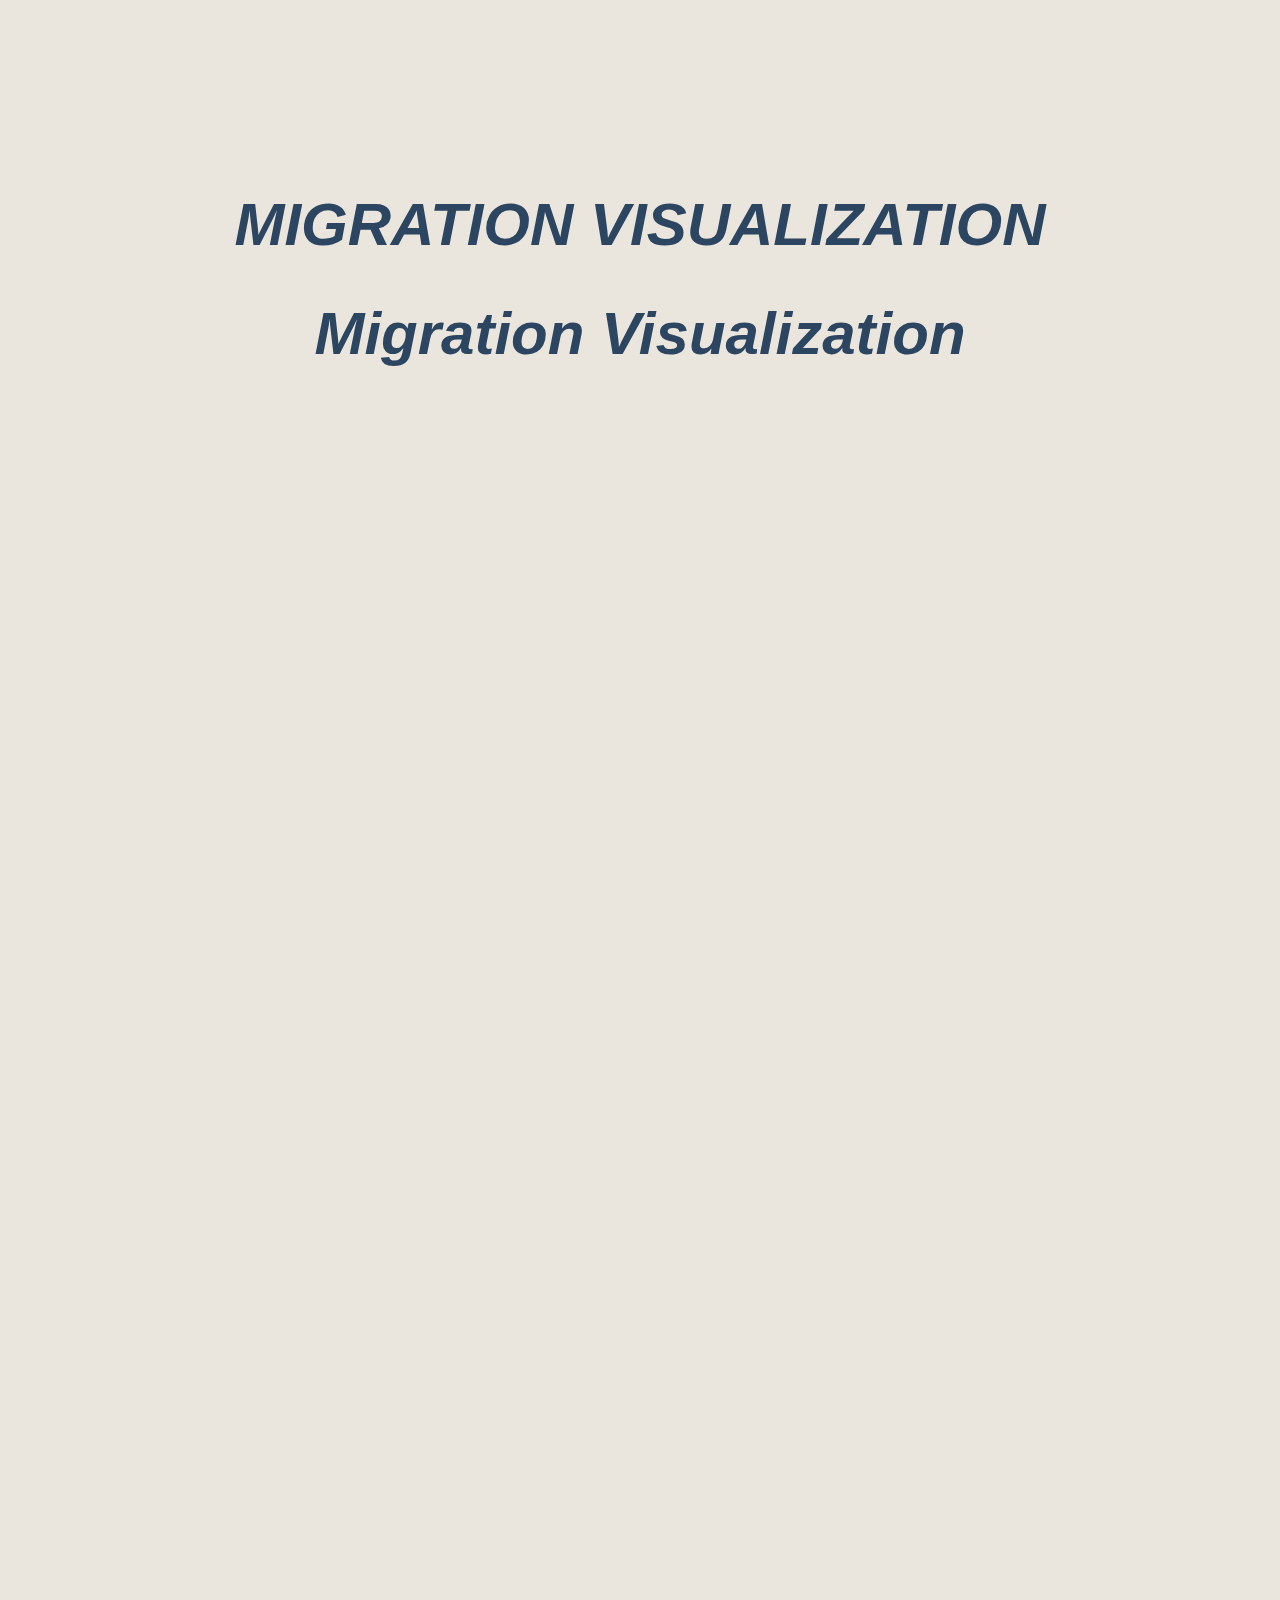
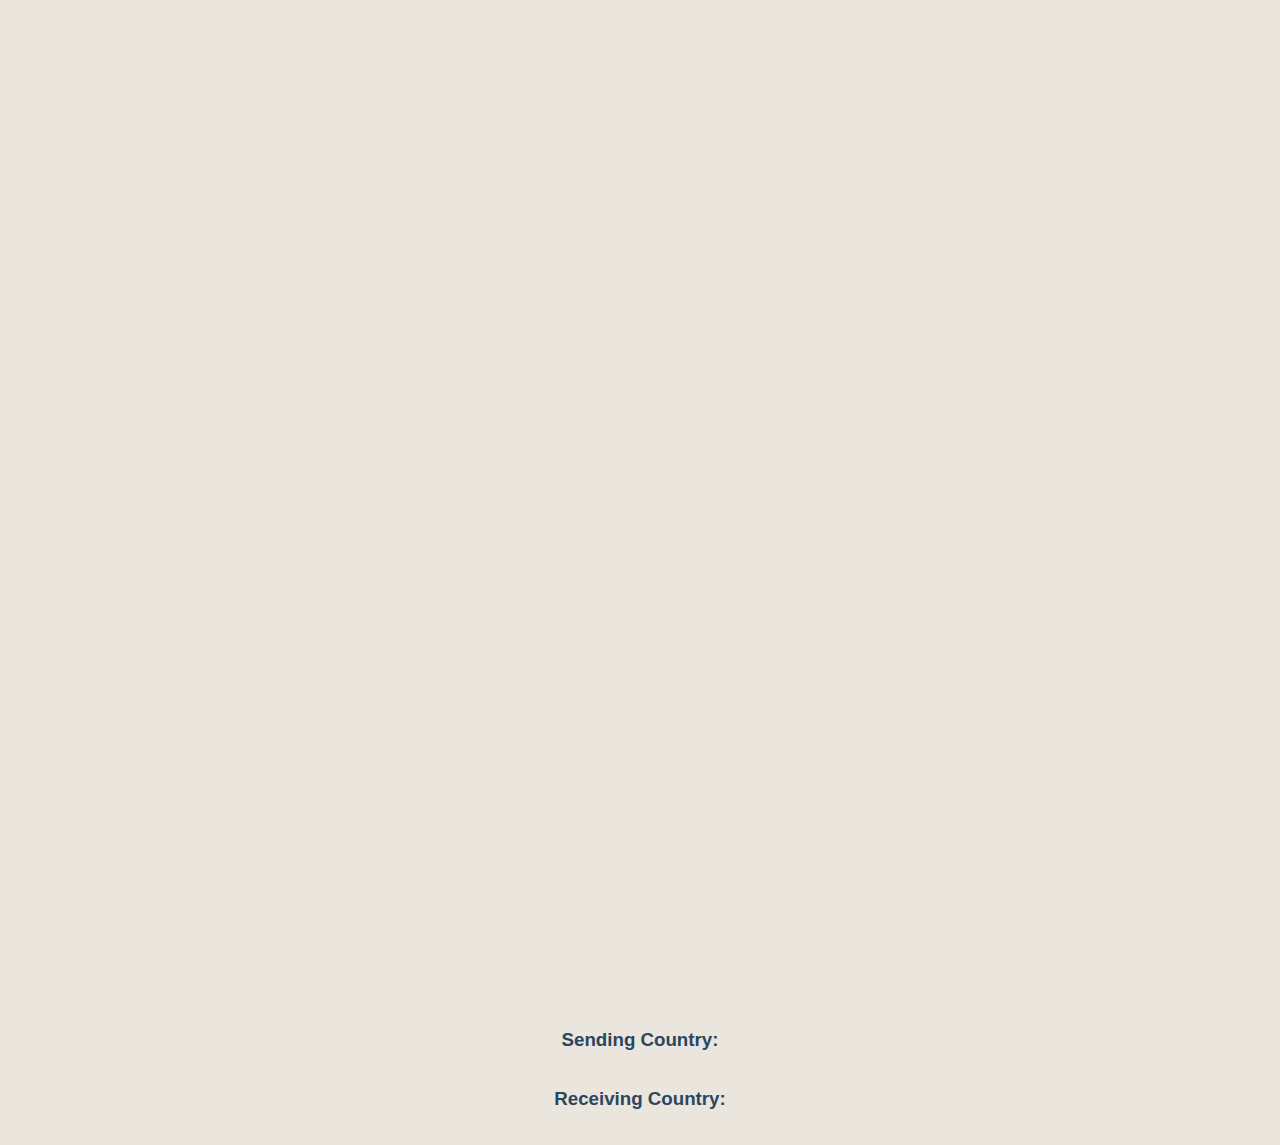
==== index.html @ 74f24c4e "fix labels for countries" ====
<html>
    <head>
        <title>Visualization</title>

        
        <script src="https://d3js.org/d3.v7.min.js"></script>
    </head>
    <body>
        <!-- First Visualization: Chord Diagram -->
        <!--<h1>Chord Graph Example</h1> -->
    <div class = "banner" height = "100%"  width ="100%">
        <h1 class = "title ">MIGRATION VISUALIZATION </h1>
        <h1 class = "title "> Migration Visualization</h1>
        <h1 class = "title "></h1>
    </div>
    <div class = "main"  width ="100%">
        <svg id="chord" height="800" width="800" ></svg>
        <svg id="spider" height="700" width="600"></svg>
    </div>

    <div id = 'bar-container'>
        <svg id='bar' height = "300" width = '650'></svg>
        <svg id='bar2' height = "300" width = '650'></svg>
    </div>

    <style> 

    body {
        background-color: rgb(234, 230, 222);
        text-align: center;
   
    }

    .title {
        color: rgb(44, 69, 97);
        stroke-width: 3;
        font-size: 60;
        font-family: 'Lucida Sans', 'Lucida Sans Regular', 'Lucida Grande', 'Lucida Sans Unicode', Geneva, Verdana, sans-serif;
        font-style: oblique;
    }

    .banner {
        margin-top: 15%;
        margin-bottom: 10%;
    }

    .sub-title {
        font-family:'Lucida Sans', 'Lucida Sans Regular', 'Lucida Grande', 'Lucida Sans Unicode', Geneva, Verdana, sans-serif;
        color: rgb(44, 69, 97)
        }
    
    .column {
        flex-direction: column;
        display: flex;
    }
    
    .button {
    
        color: rgb(252, 252, 252);
        border: 2px ;
        border-radius: 8px;
        width: 100;
        height: 40;
        cursor: pointer;
}

    .chord-label {
        font-size: 12;
    }

   
 
        
    


    </style>
        <script>
            const chordsvg = d3.select("#chord");
            const width = chordsvg.attr("width");
            const height = chordsvg.attr("height");
            const chordChart = chordsvg.append("g");
            
            const drawChord = async () => {
            const colorPalette = ["#48bf8e", "#075c62", "#a1def0", "#5e2a96", 
                                    "#e775cc", "#f3c5fa", "#9a76af", "#1c4585", 
                                    "#479abc", "#94ea5b", "#1d6d1f", "#cddb9b", 
                                    "#604020", "#d48f4d", "#f24219", "#8e1023", 
                                    "#8c956d", "#2cf52b", "#ff0087", "#e9d737"]
          
              const edges_ds = await d3.json("edges_final.json");
              const nodes_ds = await d3.json("nodes.json");

              let links = edges_ds;
              let nodes = nodes_ds;
              console.log("links",links);
              console.log("nodes",nodes);

              let matrix = [];
              let connections = {}; 
              for (let i=0; i< Object.keys(nodes).length; i++) {
                  let row = [];
                  for (let j=0; j< Object.keys(nodes).length; j++) {row.push(0);}
                  matrix.push(row);
                  connections[i] = [i]; 
              }
              console.log("matrix", matrix);

              Object.values(links).forEach( d => {
                if (d.Weight > 0) {
                    matrix[d.Source][d.Target] = d.Weight;
                    matrix[d.Target][d.Source] = d.Weight;
                    connections[d.Source].push(d.Target);
                    connections[d.Target].push(d.Source);
                }
              });
              console.log("connections", connections);

              let radius = (width / 2.0) - 125;
              // Draw chord
              let chordGen = d3.chord()
                    .padAngle(.04)
                    .sortSubgroups(d3.descending)
                    .sortChords(d3.descending);

              // Thickness of container
              let arcGen = d3.arc()
                    .innerRadius(radius)
                    .outerRadius(radius + 15);
              let ribbonGen = d3.ribbon()
                      .radius(radius);
              let chords = chordGen(matrix);


              console.log("chords", chords);


              chordChart.attr("transform",`translate(${width/2.0},${height/2.0})`);
              let colorScale = d3.scaleOrdinal().range(colorPalette);




              // Circular Container
              let ringContainer = chordChart.append("g");
              let rings = ringContainer.selectAll("g.segment")
                            .data(chords.groups)
                            .join("g")
                            .attr("class","segment");

              rings.append("path")
                   .attr("fill", d => colorScale( nodes[ d.index ].SubContinent ))
                   .attr("fill", function (d) {
                    if (nodes[d.index].SubContinent == 'North America'){
                       return ('orange');
                    }
                    if (nodes[d.index].SubContinent == 'East Asia'){
                       return ("purple");
                    }
                     else {return 'gray'}
                   })
                   .attr("d", arcGen)
                   .attr("cursor", function(d){
                        if (nodes[d.index].SubContinent == 'North America'){
                                return "pointer"
                            }
                            if (nodes[d.index].SubContinent == 'East Asia'   ){
                                return "pointer";
                            }
                      });

              // Ribbons
              let ribbonContainer = chordChart.append("g");
              let ribbons = ribbonContainer.selectAll("path.ribbon")
                      .data(chords)
                      .join("path")
                      .attr("class","ribbon")
                        .attr("fill-opacity", 0.5)
                        .style("stroke", 'none')
                        .attr("fill", function (d) {
                            if (nodes[d.source.index].SubContinent == 'North America'){
                                return "orange"
                            }
                            if (nodes[d.source.index].SubContinent == 'East Asia'   ){
                                return "purple";
                            }
                            else {return 'gray'}
                            })
                      .attr("d", ribbonGen)
                      .attr("cursor", function(d){
                        if (nodes[d.source.index].SubContinent == 'North America'){
                                return "pointer";
                            }
                            if (nodes[d.source.index].SubContinent == 'East Asia'   ){
                                return "pointer";
                            }
                      });
                

                // Label the Subcontinents -- Please don't change this :')
                chords.groups.forEach( d => {
                    let transform = '';
                    let midpoint = (d.startAngle + d.endAngle) / 2;
                    let rotation = ( midpoint ) * ( 180 / Math.PI ) - 90;
                    transform = transform + ` rotate(${rotation})`;
                    transform = transform + ` translate(${radius+25}, 0)`;
                    if (rotation > 90) {
                        transform = transform + ' rotate(180)';
                        d.anchor = "end";
                    }
                    d.trans = transform;
                });

                    rings.append("text")
                        .attr("transform", d => d.trans)
                        .text(d => nodes[ d.index ].Name )
                        .attr("text-anchor", d => d.anchor);
              



                // Hovering and Interactivity
                function restoreHighlights() {
                    rings.attr("opacity", 1)
                    ribbons.attr("opacity", 1).style("stroke","none")

                    ribbons.attr("fill", function (d){
                    if (nodes[d.source.index].SubContinent == 'North America'){
                                return "orange"
                            }
                            if (nodes[d.source.index].SubContinent == 'East Asia'   ){
                                return "purple";
                            }
                            else {return 'gray'}

                })
            }

                function lowlightAll() {
                    rings.attr("opacity", 0.2);
                    ribbons.attr("opacity", 0.2);
                }
                function highlightRings(index) {
                    //console.log(index)
                    let targetSegments = rings.filter( d => {
                        return connections[d.index].includes(index);
                    });
                    targetSegments.attr("opacity",1);
                }


                function highlightRibbons(index) {
                    //console.log(index)
                    let targetRibbons = ribbons.filter( d => {
                        return d.source.index === index || d.target.index === index;
                    });
                    targetRibbons.attr("opacity",1)

                }

                //Add Stroke Interactivity
                function addcolor (sourceindex,targetindex) {
                    let strokeRibbons = ribbons.filter( d => {
                        return d.source.index === sourceindex && d.target.index === targetindex;
                    });
                    strokeRibbons.style('stroke','white').style("stroke-width",3)
                } 

                
                // Ring Hovering feature add
                rings.on("mouseout", restoreHighlights)
                     .on("mouseover", function(event, d) {
                        if (nodes[d.index].SubContinent == "North America"){
                            lowlightAll();
                            highlightRings(d.index);
                            highlightRibbons(d.index);
                        }
                        if (nodes[d.index].SubContinent == "East Asia"){
                            lowlightAll();
                            highlightRings(d.index);
                            highlightRibbons(d.index);
                        }
                    });


        // const country_names = ['China','Japan','South Korea','North Korea','Taiwan','Mongolia',"United States",'Canada']

        
        // for (i in country_names) {
        //      for (j in country_names) {
        //         ribbons.on("mouseout", restoreHighlights)
        //                .on("mouseover", function (event,d){
        //                    if (nodes[d.source.index].Country == i && nodes[d.target.index].Country == j ){
        //                     addcolor(d.source.index,d.target.index)
                        
        //             }})
        // }}

            //Ribbons stroke add
            ribbons.on("mouseout", restoreHighlights)
                       .on("mouseover", function (event,d){
                           if (nodes[d.source.index].Country == "United States" && nodes[d.target.index].Country == "China" ){
                            addcolor(d.source.index,d.target.index)}
                           if (nodes[d.source.index].Country == "United States" && nodes[d.target.index].Country == "South Korea" ){
                            addcolor(d.source.index,d.target.index)}
                           });

        

             ribbons.on("click", function(event,d){
                if (nodes[d.source.index].Country == "United States" && nodes[d.target.index].Country == "China" ){
                            console.log(nodes[d.source.index].Country, nodes[d.target.index].Country )
                            updateSend(nodes[d.source.index].Country)
                            updateReceive(nodes[d.target.index].Country)}

                if (nodes[d.source.index].Country == "United States" && nodes[d.target.index].Country == "South Korea" ){
                console.log(nodes[d.source.index].Country, nodes[d.target.index].Country )
                updateSend(nodes[d.source.index].Country)
                updateReceive(nodes[d.target.index].Country)}
    
           });

        //      }}
        


                
                chords.groups.forEach( d => {
                    let transform = '';
                    let midpoint = (d.startAngle + d.endAngle) / 2;
                    let rotation = ( midpoint ) * ( 180 / Math.PI ) - 90;
                    transform = transform + ` rotate(${rotation})`;
                    transform = transform + ` translate(${radius+25}, 0)`;
                    if (rotation > 90) {
                        transform = transform + ' rotate(180)';
                        d.anchor = "end";
                    }
                    d.trans = transform;
                });
                
                // Text Labels
                rings.append('text')
                   .attr('transform', d=> d.trans)
                   .text(d => nodes[d.index].Country)
                   .attr('text-anchor', d => d.anchor)
                   .attr('class','chord-label');
            }
            drawChord();
        </script>

        <!-- Second Visualization: Spider Diagram -->
       <!---<h1>Spider Diagram</h1> -->
        <p id = 'spider-chart'>
        <div class = "column">
            <div id="send-bar">
                <h3 class = 'sub-title'>Sending Country:</h3>
            </div>
            <div id="receive-bar">
                <h3 class = 'sub-title'>Receiving Country:</h3>
            </div>
        
        </div>
            

            
            <script>
            
            const features = ["Healthcare Access and Quality Index","Annual CO2 Emission","Civil Liberty"];
            const units = [' ','Tonnes Per Capita',' ']
            const country_names = ['China','Japan','South Korea','North Korea','Taiwan','Mongolia',"United States",'Canada']
            const country_colors = ['#5E1240','#3A394E','#E16425','#033148','#0D6D76','#C88477','#E6484B','#9292C2']


            let spider_colorScale = d3.scaleOrdinal()
                                .domain([country_names])
                                .range(country_colors);


            
            country_data = {
            'China': {'Healthcare Access and Quality Index': 6.2, 'Annual CO2 Emission': 0.7257151269449413, 'Civil Liberty': 4},
            'Japan': {'Healthcare Access and Quality Index': 9.02, 'Annual CO2 Emission': 3.918873009761511, 'Civil Liberty': 8},
            'South Korea': {'Healthcare Access and Quality Index': 8.3, 'Annual CO2 Emission': 4.033474509093379, 'Civil Liberty': 8},
            'North Korea': {'Healthcare Access and Quality Index': 4.78, 'Annual CO2 Emission': 0.0, 'Civil Liberty': 3}, 
            'Taiwan': {'Healthcare Access and Quality Index': 7.8, 'Annual CO2 Emission': 4.87011075125133, 'Civil Liberty': 9}, 
            'Mongolia': {'Healthcare Access and Quality Index': 4.72, 'Annual CO2 Emission': 0.1468756369895592, 'Civil Liberty': 8}, 
            'United States': {'Healthcare Access and Quality Index': 8.73, 'Annual CO2 Emission': 10.0, 'Civil Liberty': 9},
            'Canada': {'Healthcare Access and Quality Index': 9.12, 'Annual CO2 Emission': 8.362568794872375, 'Civil Liberty': 9} }
            console.log(country_data)
            
            allKeys = Object.keys(country_data);
            console.log("allkeys", allKeys);
            allValues = Object.values(country_data);
            console.log("allvalues", allValues);
                            
            const svg = d3.select("svg#spider");
            const spider_width = svg.attr("width");
            const spider_height = svg.attr("height");
            
            let spiderChart = svg.append("g").attr("id","diagrams");
            let annotations = svg.append("g").attr("id","annotations");
            
            let radialScale = d3.scaleLinear()
                .domain([0,10])
                .range([0,200]);
            let ticks = [2,4,6,8,10];
            
            ticks.forEach(t =>
                annotations.append("circle")
                .attr("cx", 300)
                .attr("cy", 350)
                .attr("fill", "none")
                .attr("stroke", "lightgray")
                .attr("r", radialScale(t))
            );
            
            function angleToCoordinate(angle, value){
                let x = Math.cos(angle) * radialScale(value);
                let y = Math.sin(angle) * radialScale(value);
                return {"x": 300 + x, "y": 350 - y};
            }
            
            for (var i = 0; i < features.length; i++) {
                console.log(i);
                let ft_name = features[i];
                let angle = (Math.PI / 2) + (2 * Math.PI * i / features.length);
                let line_coordinate = angleToCoordinate(angle, 10);
                let label_coordinate = angleToCoordinate(angle, 11.6);
                console.log(line_coordinate);


                let transform = ''  
                let midpoint = (angle) / 2;
                let rotation = ( midpoint ) * ( 180 / Math.PI ) ;
                transform = transform + ` rotate(${rotation})`;
                transform = transform + ` translate(${300}, 0)`;

                


            //     chords.groups.forEach(d =>{
            //       let transform = '';
            //       // find midpoint, convert to degrees
            //       let midpoint = (d.startAngle + d.endAngle) / 2;
            //       let rotation = ( midpoint ) * ( 180 / Math.PI ) - 90;
            //       //2PI*unit radius = 360, PI*unit = 180
            //       transform = transform + ` rotate(${rotation})`;
            //       transform = transform + ` translate(${radius+25}, 0)`;
            //       d.anchor = 'middle'
            //       //if (rotation > 90) {
            //           transform = transform + ' rotate(90)';
            //           // Notice text anchor issue that also first
            //           d.anchor = "middle";
            //      // }
            //       d.trans = transform;
            //   });
            
                //draw axis line
                annotations.append("line")
                .attr("x1", 300)
                .attr("y1", 350)
                .attr("x2", line_coordinate.x)
                .attr("y2", line_coordinate.y)
                .attr("stroke","lightgray");
            
                //draw axis label
                annotations.append("text")
                .attr("x", label_coordinate.x)
                .attr("y", line_coordinate.y)
                .attr("transform", transform.ft_name)
                .text(ft_name)
                
                .attr("fill","gray");

            }



            
            allKeys.forEach( d => {
            
            d3.select("div#send-bar")
              .append("button")
              .text(d)
              .style ("display" , "inline-block")
              .style("margin","4")
              .style ("background-color",spider_colorScale(d))
              .attr("class", "button")
              .on('click', function(){
                updateSend(d); 
            
              }) 
            
            
              d3.select("div#receive-bar")
              .append("button")
              .text(d)
              .style("margin","4")
              .style ("background-color",spider_colorScale(d))
              .attr("class", "button")
              .on('click', function(){
                updateReceive(d);
            
              })
            
            
            });
            
            tri_send = spiderChart.append("path")
                             .attr("stroke-width", 3)
                             .attr("stroke-opacity", 1)
                             .attr("opacity", 0.7);
            
            tri_receive = spiderChart.append("path")
                             .attr("stroke-width", 3)
                             .attr("stroke-opacity", 1)
                             .attr("opacity", 0.7);
            

            console.log("spider_colorScale", spider_colorScale);   
            

        //Bar Plot canvas
        const svgBar = d3.select("svg#bar")

        let diagrams =  svgBar.append('g').attr('id','bar_diagrams');

        const bar_width = 600;
        const bar_height = 200;
        console.log(bar_width);

        var x = d3.scaleLinear().domain([0,10]).range([0,bar_width]);

        var y = d3.scaleBand()
                  .range([ 0, 200 ])
                  .domain(features)
                  .padding(.3);

        const svgBar2 = d3.select("svg#bar2")
        let diagrams2 =  svgBar2.append('g').attr('id','bar_diagrams2');

        const bar2_width = 600;
        const bar2_height = 200;

            
            
        function updateSend (countryKey) {
        const data = country_data[countryKey];
        
        console.log("data",data)
            
        
        let line = d3.line()
            .x(d => d.x)
            .y(d => d.y);
        
        
        function getPathCoordinates(data_point){
        let coordinates = [];
            for (var i = 0; i < features.length; i++){
                let ft_name = features[i];
            
                let angle = (Math.PI /2) + (2 * Math.PI * i / features.length);
                coordinates.push(angleToCoordinate(angle, data_point[ft_name]));
            }
            return coordinates;
        }
        
            let d = data;
            console.log("d",d);
            
            
            let coordinates = getPathCoordinates(d);
            console.log("coordinates", coordinates);
            
            //draw the path element
            tri_send.datum(coordinates)  
                .transition()
                .attr("d", line) 
                .attr("stroke", spider_colorScale(countryKey))
                .attr("fill", spider_colorScale(countryKey))  
                            
        

        for (var i=0; i<features.length;i++){
            let ft_name = features[i];
            let unit = units[i]
            console.log(ft_name)
            console.log(d[ft_name])
            diagrams.append('rect')
                .attr('id','default_bar')
                .attr('x',0)
                .attr('y',y(ft_name))
                .attr('width',550)
                .attr('height',y.bandwidth())
                .attr('fill','rgb(187, 187, 187)')
                .attr('rx','5')


            diagrams.append('rect')
                .attr('x',550-x(d[ft_name]))
                .attr('y',y(ft_name))
                .attr('width',x(d[ft_name]))
                .attr('height',y.bandwidth())
                .attr('fill',spider_colorScale(countryKey))
                .attr('rx','5')
            if ((ft_name) == 'Annual CO2 Emission'){
            diagrams.append('text')
                    .text(d[ft_name].toFixed(2) + ' ' +unit)
                    .attr('x',470)
                    .attr('y',y(ft_name)+y.bandwidth()/2*1.4)
                    .attr('fill','white')
                    .attr("text-anchor", "start")
                    .attr("font-family", "sans-serif")
                    .attr("font-size", "25px")
            }else{
            diagrams.append('text')
                    .text(d[ft_name].toFixed(2) + ' ' +unit)
                    .attr('x',680)
                    .attr('y',y(ft_name)+y.bandwidth()/2*1.4)
                    .attr('fill','white')
                    .attr("text-anchor", "start")
                    .attr("font-family", "sans-serif")
                    .attr("font-size", "25px")
            }


        }


    }


            
            function updateReceive (countryKey) {
                const data = country_data[countryKey];
            
                    console.log("data",data)
        
            let line = d3.line()
                .x(d => d.x)
                .y(d => d.y);
            
            function getPathCoordinates(data_point){
            let coordinates = [];
                for (var i = 0; i < features.length; i++){
                    let ft_name = features[i];
                
                    let angle = (Math.PI /2) + (2 * Math.PI * i / features.length);
                    coordinates.push(angleToCoordinate(angle, data_point[ft_name]));
                }
                return coordinates;
            }
            
                let d = data;
                console.log("d",d);
                
                
                let coordinates = getPathCoordinates(d);
                console.log("coordinates", coordinates);
                
            
            
                //draw the path element
                tri_receive.datum(coordinates)  
                    .transition()
                    .attr("d", line) 
                    .attr("stroke", spider_colorScale(countryKey))
                    .attr("fill", spider_colorScale(countryKey))    
                    
                              //draw bar Plot
               for (var i=0; i<features.length;i++){
                 let ft_name = features[i];
                 let unit = units[i]
                 console.log(ft_name)
                 console.log(d[ft_name])
                 diagrams2.append('rect')
                       .attr('id','default_bar')
                       .attr('x',0)
                       .attr('y',y(ft_name))
                       .attr('width',750)
                       .attr('height',y.bandwidth())
                       .attr('fill','rgb(187, 187, 187)')
                       .attr('rx','5')


                 diagrams2.append('rect')
                       .attr('x',0)
                       .attr('y',y(ft_name))
                       .attr('width',x(d[ft_name]))
                       .attr('height',y.bandwidth())
                       .attr('fill',spider_colorScale(countryKey))
                       .attr('rx','5')
                diagrams2.append('text')
                       .text(ft_name.toUpperCase()+' : ' + d[ft_name].toFixed(2) + ' ' +unit)
                       .attr('x',5)
                       .attr('y',y(ft_name)+y.bandwidth()/2*1.4)
                       .attr('fill','white')
                       .attr("text-anchor", "start")
                       .attr("font-family", "sans-serif")
                       .attr("font-size", "25px")
               }
              
            
            }
            </script>
        </p>
    </body>
</html>
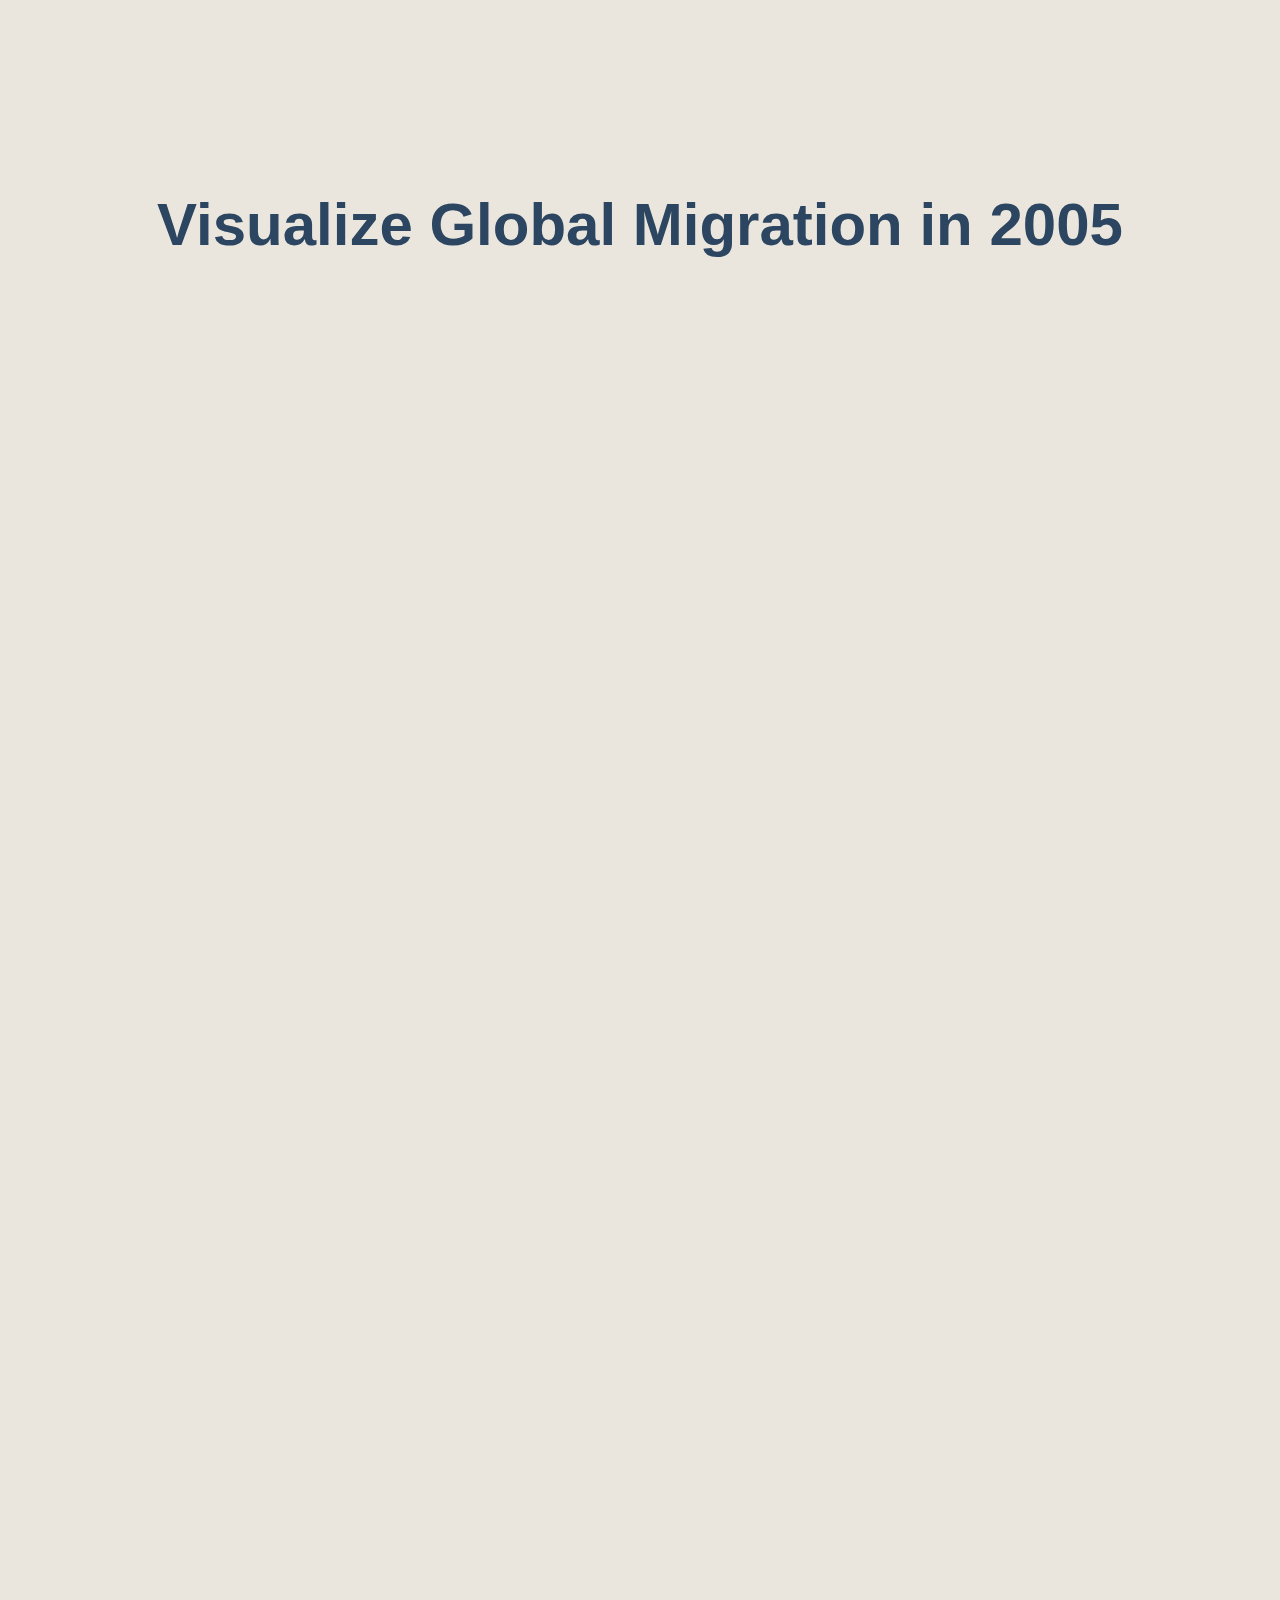
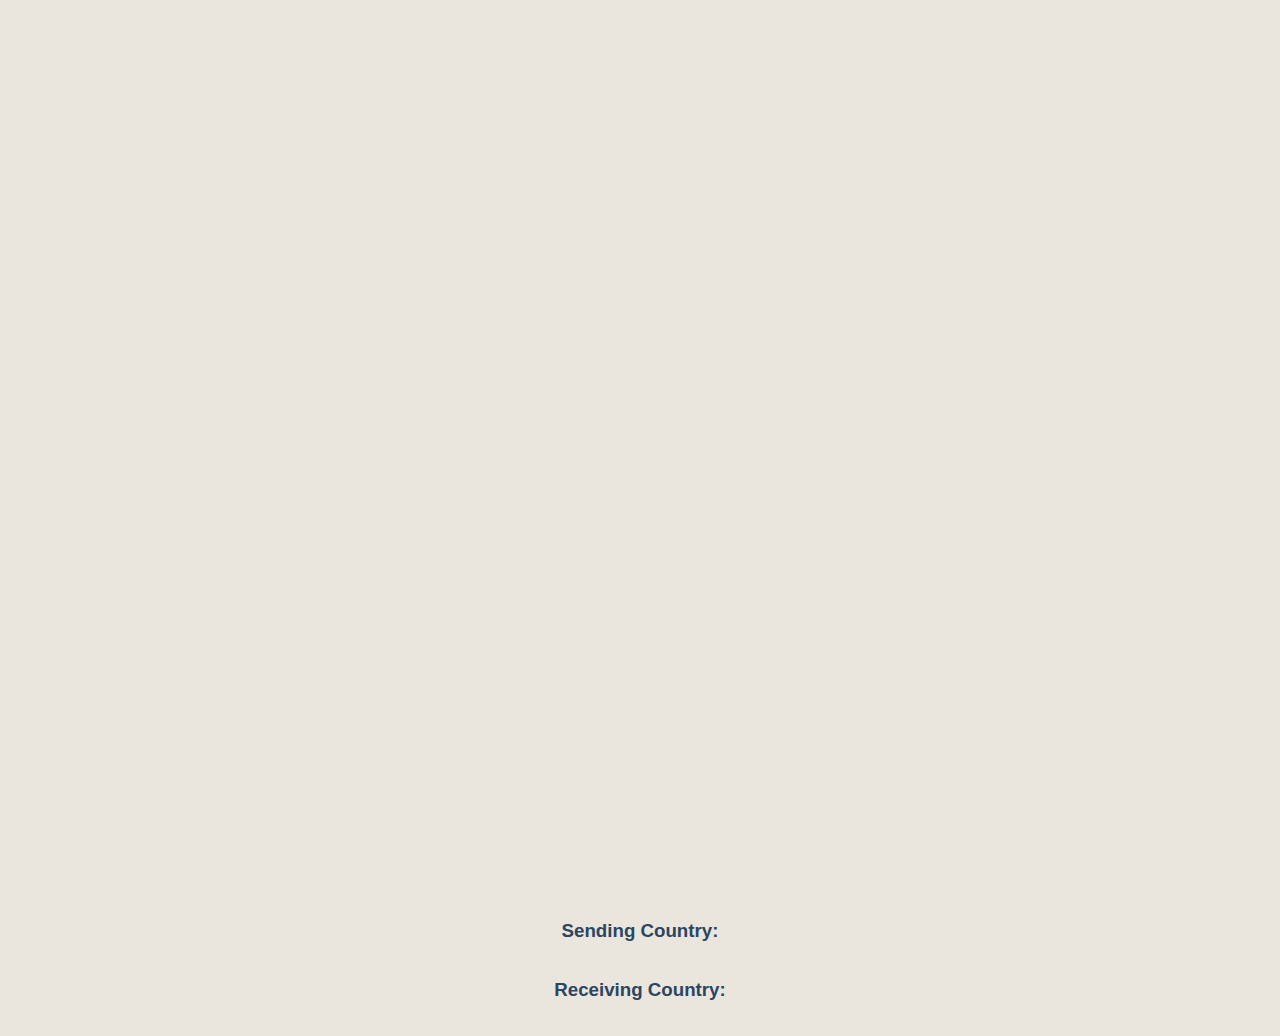
==== commit e006a58b: "change font family" ====
--- a/index.html
+++ b/index.html
@@ -9,8 +9,7 @@
         <!-- First Visualization: Chord Diagram -->
         <!--<h1>Chord Graph Example</h1> -->
     <div class = "banner" height = "100%"  width ="100%">
-        <h1 class = "title ">MIGRATION VISUALIZATION </h1>
-        <h1 class = "title "> Migration Visualization</h1>
+        <h1 class = "title "> Visualize Global Migration in 2005</h1>
         <h1 class = "title "></h1>
     </div>
     <div class = "main"  width ="100%">
@@ -28,6 +27,7 @@
     body {
         background-color: rgb(234, 230, 222);
         text-align: center;
+        font-family: 'Lucida Sans', 'Lucida Sans Regular', 'Lucida Grande', 'Lucida Sans Unicode', Geneva, Verdana, sans-serif;
    
     }
 
@@ -35,8 +35,6 @@
         color: rgb(44, 69, 97);
         stroke-width: 3;
         font-size: 60;
-        font-family: 'Lucida Sans', 'Lucida Sans Regular', 'Lucida Grande', 'Lucida Sans Unicode', Geneva, Verdana, sans-serif;
-        font-style: oblique;
     }
 
     .banner {
@@ -45,7 +43,6 @@
     }
 
     .sub-title {
-        font-family:'Lucida Sans', 'Lucida Sans Regular', 'Lucida Grande', 'Lucida Sans Unicode', Geneva, Verdana, sans-serif;
         color: rgb(44, 69, 97)
         }
     
@@ -108,10 +105,14 @@
 
               Object.values(links).forEach( d => {
                 if (d.Weight > 0) {
+                    // matrix[d.Source][d.Target] = d.Weight;
+                    // matrix[d.Target][d.Source] = d.Weight;
+                    matrix[d.Target][d.Source] = d.Weight;
                     matrix[d.Source][d.Target] = d.Weight;
-                    matrix[d.Target][d.Source] = d.Weight;
                     connections[d.Source].push(d.Target);
                     connections[d.Target].push(d.Source);
+                    // connections[d.Source].push(d.Target);
+                    // connections[d.Target].push(d.Source);
                 }
               });
               console.log("connections", connections);
@@ -133,6 +134,7 @@
 
 
               console.log("chords", chords);
+              console.log("chords groups", chords.groups);
 
 
               chordChart.attr("transform",`translate(${width/2.0},${height/2.0})`);
@@ -151,12 +153,34 @@
               rings.append("path")
                    .attr("fill", d => colorScale( nodes[ d.index ].SubContinent ))
                    .attr("fill", function (d) {
-                    if (nodes[d.index].SubContinent == 'North America'){
-                       return ('orange');
+                    if (nodes[d.index].Country == 'United States'){
+                       return ('#9292C2');
                     }
-                    if (nodes[d.index].SubContinent == 'East Asia'){
-                       return ("purple");
+                    if (nodes[d.index].Country == 'North Korea'){
+                       return (" #0D6D76");
                     }
+                    if (nodes[d.index].Country == 'Canada'){
+                                return "#EE1460"
+                    }
+                    if (nodes[d.index].Country == 'China'){
+                                return "orange"
+                    }
+
+                    if (nodes[d.index].Country == 'Japan'){
+                                return "purple"
+                    }
+
+                    if (nodes[d.index].Country == 'Mongolia'){
+                                return "#E6484B"
+                    }
+
+                    if (nodes[d.index].Country == 'South Korea'){
+                                return " #033148"
+                            }
+                    
+
+
+
                      else {return 'gray'}
                    })
                    .attr("d", arcGen)
@@ -178,12 +202,36 @@
                         .attr("fill-opacity", 0.5)
                         .style("stroke", 'none')
                         .attr("fill", function (d) {
-                            if (nodes[d.source.index].SubContinent == 'North America'){
-                                return "orange"
-                            }
-                            if (nodes[d.source.index].SubContinent == 'East Asia'   ){
+                            if (nodes[d.source.index].Country == 'United States'){
+                                return "#9292C2"
+                            }
+                            if (nodes[d.source.index].Country == 'Canada'){
+                                return "#EE1460"
+                            }
+                            if (nodes[d.source.index].Country == 'North Korea'   ){
+                                return "#0D6D76";
+                            }
+
+                            if (nodes[d.source.index].Country == 'China'   ){
+                                return "orange";
+                            }
+
+                            if (nodes[d.source.index].Country == 'Japan'   ){
                                 return "purple";
                             }
+
+
+                            if (nodes[d.source.index].Country == 'Mongolia'){
+                                return "#E6484B"
+                            }
+
+                            if (nodes[d.source.index].Country == 'South Korea'){
+                                return " #033148"
+                            }
+
+                           
+
+                           
                             else {return 'gray'}
                             })
                       .attr("d", ribbonGen)
@@ -222,18 +270,18 @@
                 // Hovering and Interactivity
                 function restoreHighlights() {
                     rings.attr("opacity", 1)
-                    ribbons.attr("opacity", 1).style("stroke","none")
-
-                    ribbons.attr("fill", function (d){
-                    if (nodes[d.source.index].SubContinent == 'North America'){
-                                return "orange"
-                            }
-                            if (nodes[d.source.index].SubContinent == 'East Asia'   ){
-                                return "purple";
-                            }
-                            else {return 'gray'}
-
-                })
+                    ribbons.attr("opacity", 1).style("stroke","none");
+
+                    // ribbons.attr("fill", function (d){
+                    // if (nodes[d.source.index].SubContinent == 'North America'){
+                    //             return "orange"
+                    //         }
+                    //         if (nodes[d.source.index].SubContinent == 'East Asia'   ){
+                    //             return "purple";
+                    //         }
+                    //         else {return 'gray'}
+
+               // })
             }
 
                 function lowlightAll() {
@@ -368,7 +416,7 @@
             const features = ["Healthcare Access and Quality Index","Annual CO2 Emission","Civil Liberty"];
             const units = [' ','Tonnes Per Capita',' ']
             const country_names = ['China','Japan','South Korea','North Korea','Taiwan','Mongolia',"United States",'Canada']
-            const country_colors = ['#5E1240','#3A394E','#E16425','#033148','#0D6D76','#C88477','#E6484B','#9292C2']
+            const country_colors = ['#EE1460','orange','purple','#033148','#0D6D76','#C88477','#E6484B','#9292C2']
 
 
             let spider_colorScale = d3.scaleOrdinal()
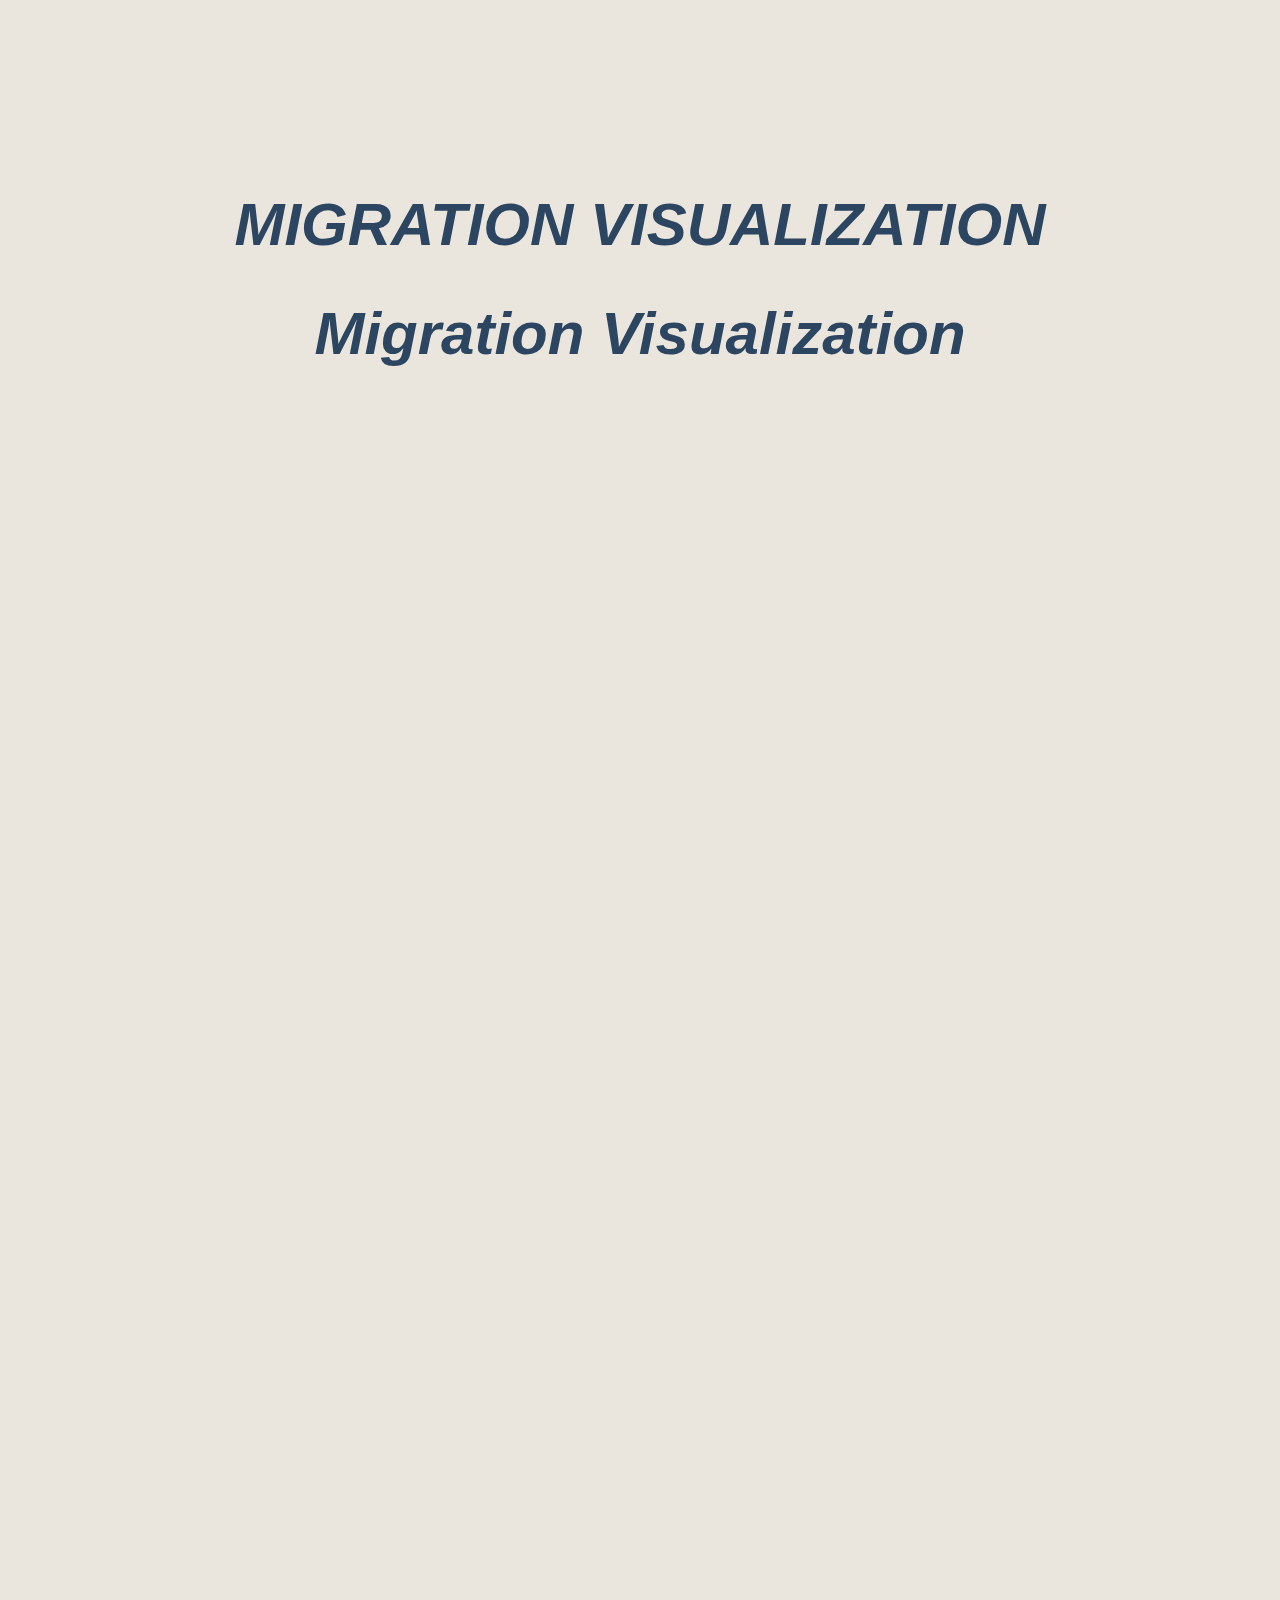
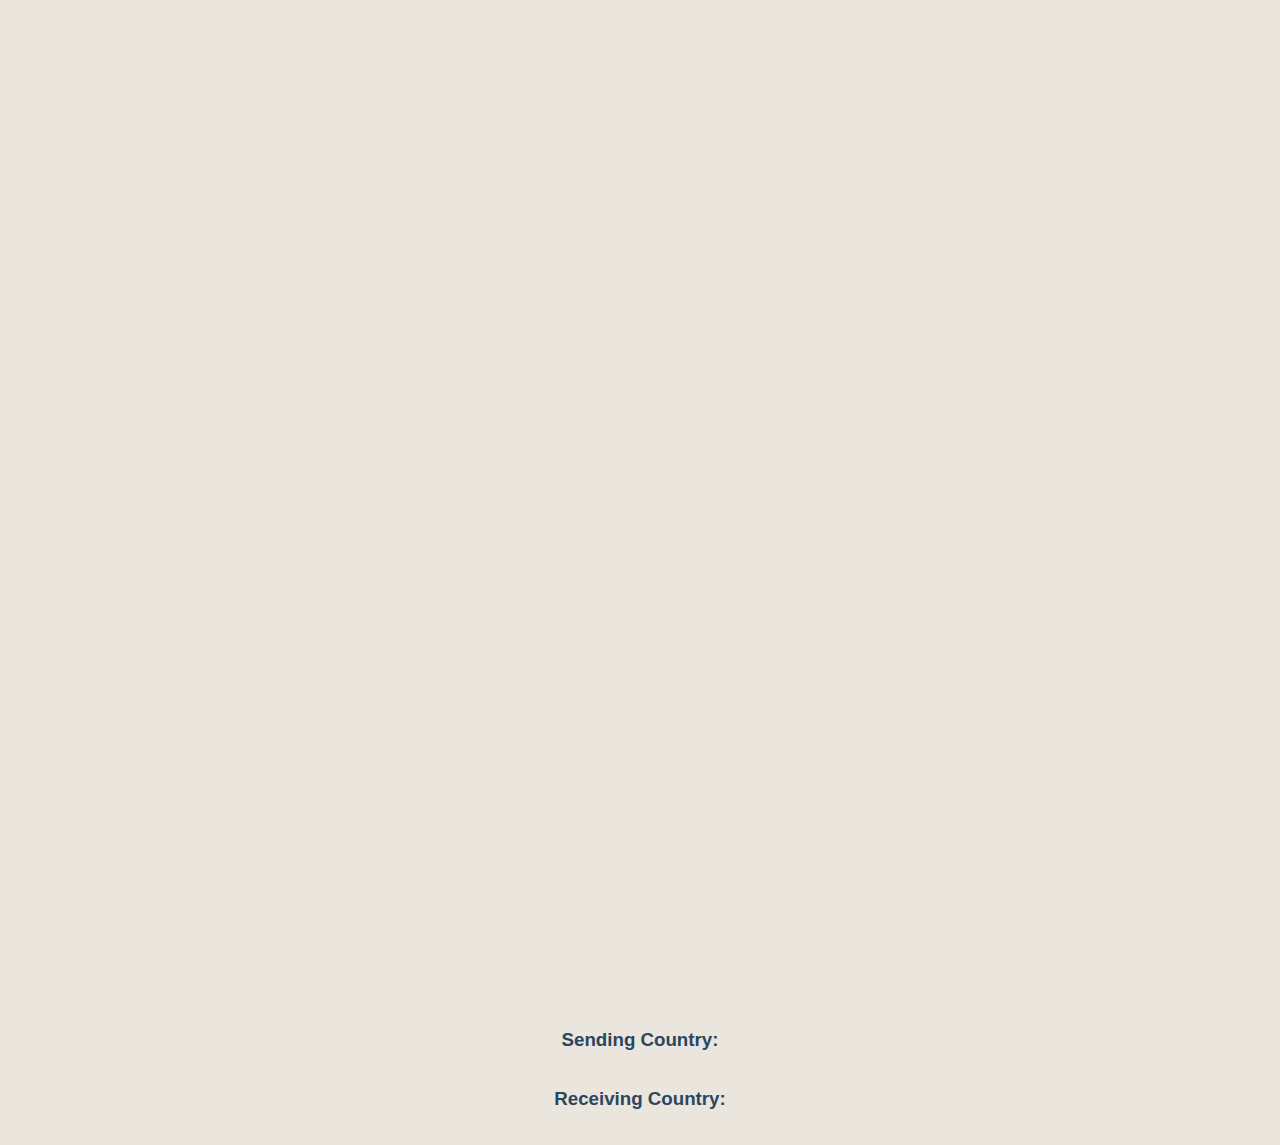
==== commit 4f87a59e: "figuring out what wrong ejasfdlskdf" ====
--- a/index.html
+++ b/index.html
@@ -9,7 +9,8 @@
         <!-- First Visualization: Chord Diagram -->
         <!--<h1>Chord Graph Example</h1> -->
     <div class = "banner" height = "100%"  width ="100%">
-        <h1 class = "title "> Visualize Global Migration in 2005</h1>
+        <h1 class = "title ">MIGRATION VISUALIZATION </h1>
+        <h1 class = "title "> Migration Visualization</h1>
         <h1 class = "title "></h1>
     </div>
     <div class = "main"  width ="100%">
@@ -27,7 +28,6 @@
     body {
         background-color: rgb(234, 230, 222);
         text-align: center;
-        font-family: 'Lucida Sans', 'Lucida Sans Regular', 'Lucida Grande', 'Lucida Sans Unicode', Geneva, Verdana, sans-serif;
    
     }
 
@@ -35,6 +35,8 @@
         color: rgb(44, 69, 97);
         stroke-width: 3;
         font-size: 60;
+        font-family: 'Lucida Sans', 'Lucida Sans Regular', 'Lucida Grande', 'Lucida Sans Unicode', Geneva, Verdana, sans-serif;
+        font-style: oblique;
     }
 
     .banner {
@@ -43,6 +45,7 @@
     }
 
     .sub-title {
+        font-family:'Lucida Sans', 'Lucida Sans Regular', 'Lucida Grande', 'Lucida Sans Unicode', Geneva, Verdana, sans-serif;
         color: rgb(44, 69, 97)
         }
     
@@ -105,14 +108,10 @@
 
               Object.values(links).forEach( d => {
                 if (d.Weight > 0) {
-                    // matrix[d.Source][d.Target] = d.Weight;
-                    // matrix[d.Target][d.Source] = d.Weight;
+                    matrix[d.Source][d.Target] = d.Weight;
                     matrix[d.Target][d.Source] = d.Weight;
-                    matrix[d.Source][d.Target] = d.Weight;
                     connections[d.Source].push(d.Target);
                     connections[d.Target].push(d.Source);
-                    // connections[d.Source].push(d.Target);
-                    // connections[d.Target].push(d.Source);
                 }
               });
               console.log("connections", connections);
@@ -134,7 +133,6 @@
 
 
               console.log("chords", chords);
-              console.log("chords groups", chords.groups);
 
 
               chordChart.attr("transform",`translate(${width/2.0},${height/2.0})`);
@@ -151,38 +149,7 @@
                             .attr("class","segment");
 
               rings.append("path")
-                   .attr("fill", d => colorScale( nodes[ d.index ].SubContinent ))
-                   .attr("fill", function (d) {
-                    if (nodes[d.index].Country == 'United States'){
-                       return ('#9292C2');
-                    }
-                    if (nodes[d.index].Country == 'North Korea'){
-                       return (" #0D6D76");
-                    }
-                    if (nodes[d.index].Country == 'Canada'){
-                                return "#EE1460"
-                    }
-                    if (nodes[d.index].Country == 'China'){
-                                return "orange"
-                    }
-
-                    if (nodes[d.index].Country == 'Japan'){
-                                return "purple"
-                    }
-
-                    if (nodes[d.index].Country == 'Mongolia'){
-                                return "#E6484B"
-                    }
-
-                    if (nodes[d.index].Country == 'South Korea'){
-                                return " #033148"
-                            }
-                    
-
-
-
-                     else {return 'gray'}
-                   })
+                   .attr("fill", d => colorScale( nodes[d.index].SubContinent))
                    .attr("d", arcGen)
                    .attr("cursor", function(d){
                         if (nodes[d.index].SubContinent == 'North America'){
@@ -201,39 +168,7 @@
                       .attr("class","ribbon")
                         .attr("fill-opacity", 0.5)
                         .style("stroke", 'none')
-                        .attr("fill", function (d) {
-                            if (nodes[d.source.index].Country == 'United States'){
-                                return "#9292C2"
-                            }
-                            if (nodes[d.source.index].Country == 'Canada'){
-                                return "#EE1460"
-                            }
-                            if (nodes[d.source.index].Country == 'North Korea'   ){
-                                return "#0D6D76";
-                            }
-
-                            if (nodes[d.source.index].Country == 'China'   ){
-                                return "orange";
-                            }
-
-                            if (nodes[d.source.index].Country == 'Japan'   ){
-                                return "purple";
-                            }
-
-
-                            if (nodes[d.source.index].Country == 'Mongolia'){
-                                return "#E6484B"
-                            }
-
-                            if (nodes[d.source.index].Country == 'South Korea'){
-                                return " #033148"
-                            }
-
-                           
-
-                           
-                            else {return 'gray'}
-                            })
+                        .attr("fill", d => colorScale(nodes[d.source.index].SubContinent))
                       .attr("d", ribbonGen)
                       .attr("cursor", function(d){
                         if (nodes[d.source.index].SubContinent == 'North America'){
@@ -270,18 +205,9 @@
                 // Hovering and Interactivity
                 function restoreHighlights() {
                     rings.attr("opacity", 1)
-                    ribbons.attr("opacity", 1).style("stroke","none");
-
-                    // ribbons.attr("fill", function (d){
-                    // if (nodes[d.source.index].SubContinent == 'North America'){
-                    //             return "orange"
-                    //         }
-                    //         if (nodes[d.source.index].SubContinent == 'East Asia'   ){
-                    //             return "purple";
-                    //         }
-                    //         else {return 'gray'}
-
-               // })
+                    ribbons.attr("opacity", 1).style("stroke","none")
+
+                    ribbons.attr("fill", d => colorScale(nodes[d.source.index].SubContinent))
             }
 
                 function lowlightAll() {
@@ -318,17 +244,11 @@
                 // Ring Hovering feature add
                 rings.on("mouseout", restoreHighlights)
                      .on("mouseover", function(event, d) {
-                        if (nodes[d.index].SubContinent == "North America"){
                             lowlightAll();
                             highlightRings(d.index);
                             highlightRibbons(d.index);
                         }
-                        if (nodes[d.index].SubContinent == "East Asia"){
-                            lowlightAll();
-                            highlightRings(d.index);
-                            highlightRibbons(d.index);
-                        }
-                    });
+                        );
 
 
         // const country_names = ['China','Japan','South Korea','North Korea','Taiwan','Mongolia',"United States",'Canada']
@@ -416,7 +336,7 @@
             const features = ["Healthcare Access and Quality Index","Annual CO2 Emission","Civil Liberty"];
             const units = [' ','Tonnes Per Capita',' ']
             const country_names = ['China','Japan','South Korea','North Korea','Taiwan','Mongolia',"United States",'Canada']
-            const country_colors = ['#EE1460','orange','purple','#033148','#0D6D76','#C88477','#E6484B','#9292C2']
+            const country_colors = ['#5E1240','#3A394E','#E16425','#033148','#0D6D76','#C88477','#E6484B','#9292C2']
 
 
             let spider_colorScale = d3.scaleOrdinal()
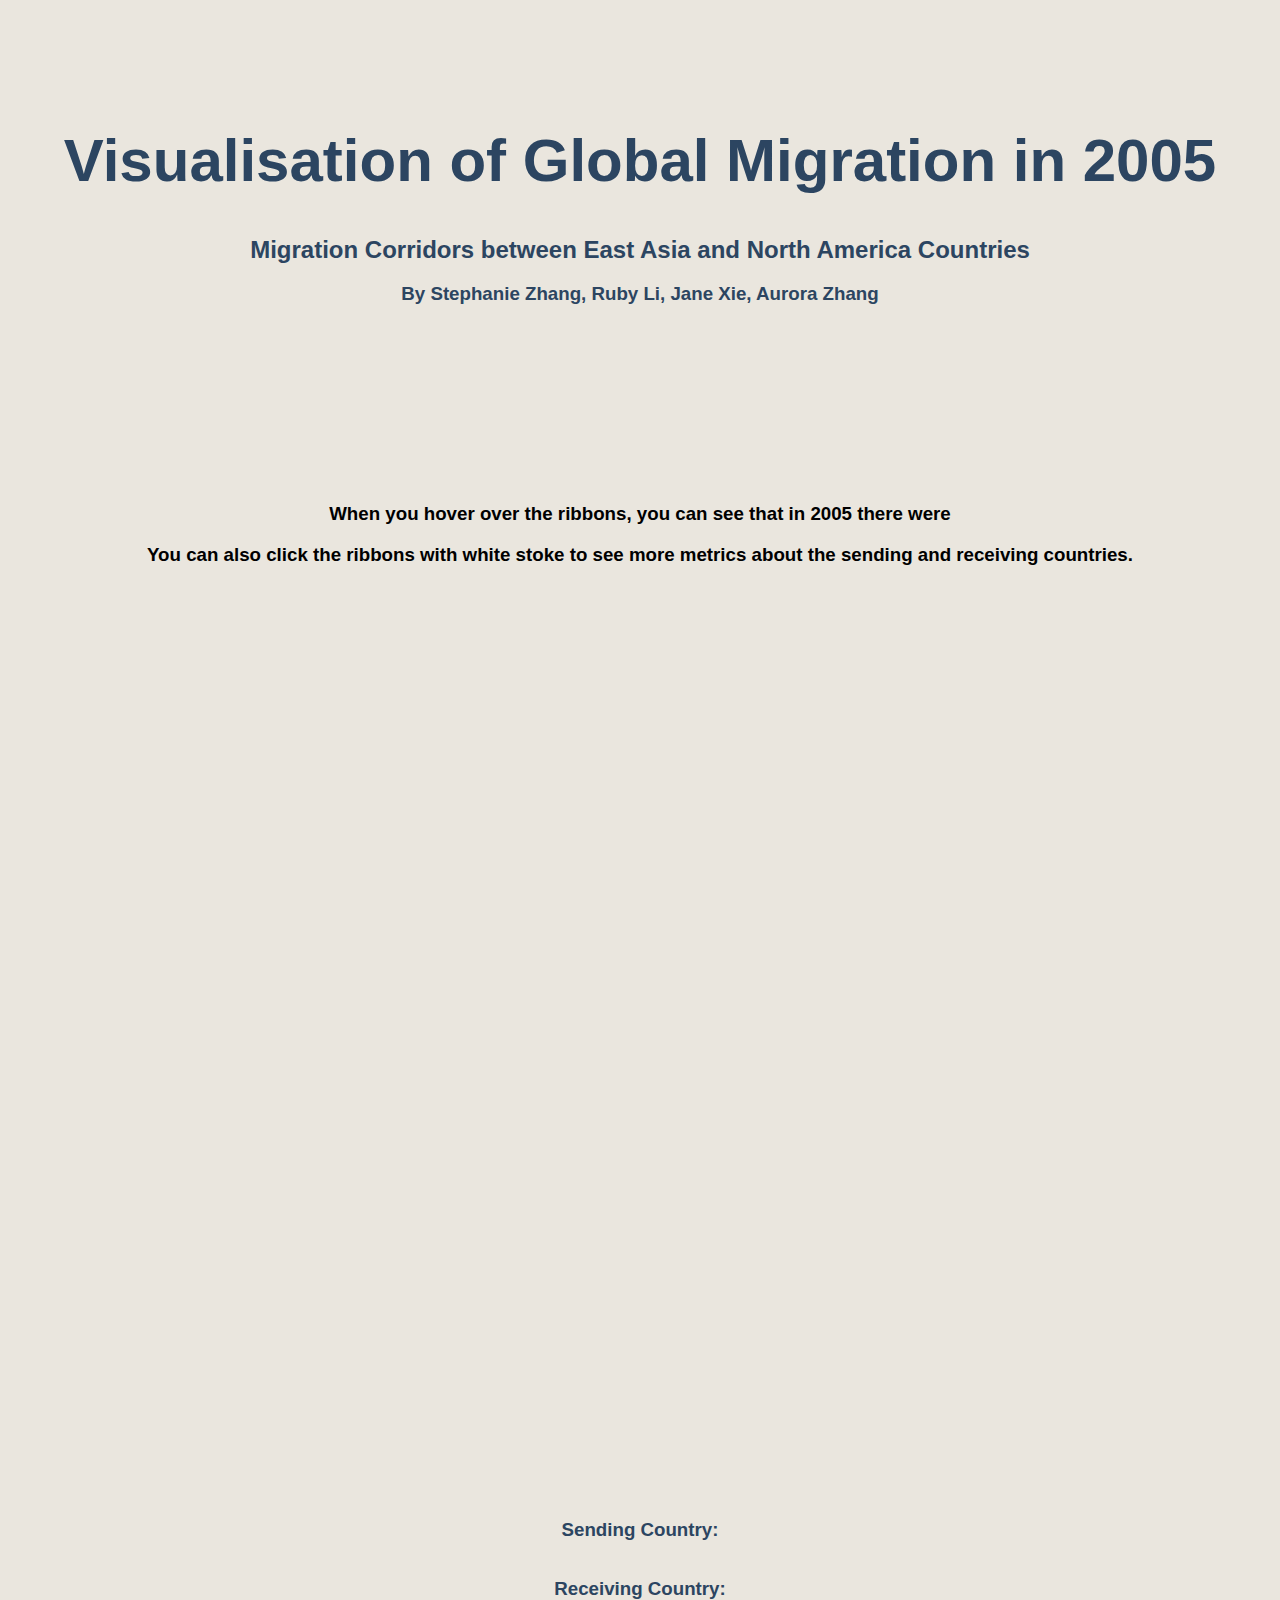
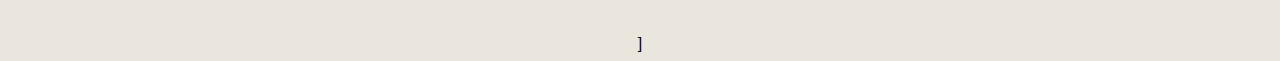
==== commit e2beedba: "fix the chord problem" ====
--- a/index.html
+++ b/index.html
@@ -8,44 +8,67 @@
     <body>
         <!-- First Visualization: Chord Diagram -->
         <!--<h1>Chord Graph Example</h1> -->
-    <div class = "banner" height = "100%"  width ="100%">
-        <h1 class = "title ">MIGRATION VISUALIZATION </h1>
-        <h1 class = "title "> Migration Visualization</h1>
-        <h1 class = "title "></h1>
+    <div class = "banner" height = "100%"  width ="80%">
+        <h1 class = "title "> Visualisation of Global Migration in 2005</h1>
+        <h2 class = "sub-title">Migration Corridors between East Asia and North America Countries</h2>
+        <h3 class = "sub-title"> By Stephanie Zhang, Ruby Li, Jane Xie, Aurora Zhang </h3>
     </div>
-    <div class = "main"  width ="100%">
-        <svg id="chord" height="800" width="800" ></svg>
-        <svg id="spider" height="700" width="600"></svg>
+
+
+    <div class = "main">
+        <h3 class = "intro">When you hover over the ribbons, you can see that in 2005 there were</h3>
+                <text id ='number'></text>
+                <h3 class = "intro">You can also click the ribbons with white stoke to see more metrics about the sending and receiving countries. </h3>
+        
+
+        <div class = 'row'>
+
+            <div class = "chord-area">
+                <svg id="chord" height="900" width="800" ></svg>
+            </div>
+
+        
+        
+        
+            <div>
+            
+                <svg id="spider"height="900" width="580" ></svg>
+            </div>
+
+        </div>
+
     </div>
 
+<!-- 
     <div id = 'bar-container'>
         <svg id='bar' height = "300" width = '650'></svg>
         <svg id='bar2' height = "300" width = '650'></svg>
-    </div>
+    </div> -->
 
     <style> 
 
     body {
         background-color: rgb(234, 230, 222);
         text-align: center;
+        font-family: 'Lucida Sans', 'Lucida Sans Regular', 'Lucida Grande', 'Lucida Sans Unicode', Geneva, Verdana, sans-serif;
    
     }
+
+
 
     .title {
         color: rgb(44, 69, 97);
         stroke-width: 3;
         font-size: 60;
-        font-family: 'Lucida Sans', 'Lucida Sans Regular', 'Lucida Grande', 'Lucida Sans Unicode', Geneva, Verdana, sans-serif;
-        font-style: oblique;
     }
 
     .banner {
-        margin-top: 15%;
+        margin-top: 10%;
         margin-bottom: 10%;
+        height: 250px;
     }
 
     .sub-title {
-        font-family:'Lucida Sans', 'Lucida Sans Regular', 'Lucida Grande', 'Lucida Sans Unicode', Geneva, Verdana, sans-serif;
         color: rgb(44, 69, 97)
         }
     
@@ -69,9 +92,23 @@
     }
 
    
- 
-        
+    #number {
+        color: rgb(126, 24, 24);
+        font-size:20;
     
+    }
+
+    .row {
+        display: flex;
+        flex-direction: row;
+
+    }
+
+    
+    .main {
+        margin-left: 80px;
+        margin-right:80px;
+    }
 
 
     </style>
@@ -89,7 +126,7 @@
                                     "#8c956d", "#2cf52b", "#ff0087", "#e9d737"]
           
               const edges_ds = await d3.json("edges_final.json");
-              const nodes_ds = await d3.json("nodes.json");
+              const nodes_ds = await d3.json("nodes_vfinal.json");
 
               let links = edges_ds;
               let nodes = nodes_ds;
@@ -108,15 +145,18 @@
 
               Object.values(links).forEach( d => {
                 if (d.Weight > 0) {
+        
+                    // matrix[d.Target][d.Source] = d.Weight;
                     matrix[d.Source][d.Target] = d.Weight;
-                    matrix[d.Target][d.Source] = d.Weight;
                     connections[d.Source].push(d.Target);
-                    connections[d.Target].push(d.Source);
+                   // connections[d.Target].push(d.Source);
+                    // connections[d.Source].push(d.Target);
+                    // connections[d.Target].push(d.Source);
                 }
               });
               console.log("connections", connections);
 
-              let radius = (width / 2.0) - 125;
+              let radius = (width / 2.0) -152;
               // Draw chord
               let chordGen = d3.chord()
                     .padAngle(.04)
@@ -133,6 +173,7 @@
 
 
               console.log("chords", chords);
+              console.log("chords groups", chords.groups);
 
 
               chordChart.attr("transform",`translate(${width/2.0},${height/2.0})`);
@@ -149,7 +190,38 @@
                             .attr("class","segment");
 
               rings.append("path")
-                   .attr("fill", d => colorScale( nodes[d.index].SubContinent))
+                   .attr("fill", d => colorScale( nodes[ d.index ].SubContinent ))
+                   .attr("fill", function (d) {
+                    if (nodes[d.index].Country == 'United States'){
+                       return ('#9292C2');
+                    }
+                    if (nodes[d.index].Country == 'North Korea'){
+                       return (" #0D6D76");
+                    }
+                    if (nodes[d.index].Country == 'Canada'){
+                                return "#EE1460"
+                    }
+                    if (nodes[d.index].Country == 'China'){
+                                return "orange"
+                    }
+
+                    if (nodes[d.index].Country == 'Japan'){
+                                return "purple"
+                    }
+
+                    if (nodes[d.index].Country == 'Mongolia'){
+                                return "#E6484B"
+                    }
+
+                    if (nodes[d.index].Country == 'South Korea'){
+                                return " #033148"
+                            }
+                    
+
+
+
+                     else {return 'gray'}
+                   })
                    .attr("d", arcGen)
                    .attr("cursor", function(d){
                         if (nodes[d.index].SubContinent == 'North America'){
@@ -168,7 +240,38 @@
                       .attr("class","ribbon")
                         .attr("fill-opacity", 0.5)
                         .style("stroke", 'none')
-                        .attr("fill", d => colorScale(nodes[d.source.index].SubContinent))
+                        .attr("fill", function (d) {
+                            if (nodes[d.target.index].Country == 'United States'){
+                                return "#9292C2"
+                            }
+                            if (nodes[d.source.index].Country == 'Canada'){
+                                return "#EE1460"
+                            }
+                            if (nodes[d.source.index].Country == 'North Korea'   ){
+                                return "#0D6D76";
+                            }
+
+                            if (nodes[d.source.index].Country == 'China'   ){
+                                return "orange";
+                            }
+
+                            if (nodes[d.source.index].Country == 'Japan'   ){
+                                return "purple";
+                            }
+
+                            if (nodes[d.source.index].Country == 'Mongolia'){
+                                return "#E6484B"
+                            }
+
+                            if (nodes[d.source.index].Country == 'South Korea'){
+                                return " #033148"
+                            }
+
+                           
+
+                           
+                            else {return 'gray'}
+                            })
                       .attr("d", ribbonGen)
                       .attr("cursor", function(d){
                         if (nodes[d.source.index].SubContinent == 'North America'){
@@ -206,9 +309,14 @@
                 function restoreHighlights() {
                     rings.attr("opacity", 1)
                     ribbons.attr("opacity", 1).style("stroke","none")
-
-                    ribbons.attr("fill", d => colorScale(nodes[d.source.index].SubContinent))
+                    
             }
+
+                function hidenlabel () {
+                    d3.select("#source-country").attr("visibility","hidden")
+
+                }
+
 
                 function lowlightAll() {
                     rings.attr("opacity", 0.2);
@@ -240,51 +348,101 @@
                     strokeRibbons.style('stroke','white').style("stroke-width",3)
                 } 
 
+               
+                
+
                 
                 // Ring Hovering feature add
                 rings.on("mouseout", restoreHighlights)
                      .on("mouseover", function(event, d) {
+                        if (nodes[d.index].SubContinent == "North America"){
                             lowlightAll();
                             highlightRings(d.index);
                             highlightRibbons(d.index);
                         }
-                        );
+                        if (nodes[d.index].SubContinent == "East Asia"){
+                            lowlightAll();
+                            highlightRings(d.index);
+                            highlightRibbons(d.index);
+                        }
+                    });
 
 
         // const country_names = ['China','Japan','South Korea','North Korea','Taiwan','Mongolia',"United States",'Canada']
 
-        
-        // for (i in country_names) {
-        //      for (j in country_names) {
-        //         ribbons.on("mouseout", restoreHighlights)
-        //                .on("mouseover", function (event,d){
-        //                    if (nodes[d.source.index].Country == i && nodes[d.target.index].Country == j ){
-        //                     addcolor(d.source.index,d.target.index)
+// ribbons.on("mouseout", restoreHighlights).on("mouseover", function (event,d){       
+//         for (i in country_names) {
+//              //for (j in country_names) {
+//                            if (nodes[d.source.index].Country == "China"){
+//                             //addcolor(d.source.index,d.target.index)
+//                             console.log(d.source.index,d.target.index);
                         
-        //             }})
-        // }}
-
-            //Ribbons stroke add
+//                     }}});
+        
+
+
+
+            //Ribbons mouseover add floating label interaction
+
             ribbons.on("mouseout", restoreHighlights)
-                       .on("mouseover", function (event,d){
-                           if (nodes[d.source.index].Country == "United States" && nodes[d.target.index].Country == "China" ){
+                     .on("mouseover", function (event,d){
+                        console.log(nodes[d.source.index].Country, nodes[d.target.index].Country )
+
+                        // d3.select("#source-country").text("Source: "+nodes[d.source.index].Country)
+                        // d3.select("#target-country").text("Target: "+nodes[d.target.index].Country)
+                        d3.select("#number").text(nodes[d.target.index].Weight + " people migrated from " 
+                        + nodes[d.source.index].Country 
+                        +" to "
+                        +nodes[d.target.index].Country )
+
+                        if (nodes[d.source.index].Country == "China" && nodes[d.target.index].Country == "United States" ){
                             addcolor(d.source.index,d.target.index)}
-                           if (nodes[d.source.index].Country == "United States" && nodes[d.target.index].Country == "South Korea" ){
+                        if (nodes[d.source.index].Country == "South Korea" && nodes[d.target.index].Country == "United States" ){
                             addcolor(d.source.index,d.target.index)}
-                           });
+                        if (nodes[d.source.index].Country == "Japan" && nodes[d.target.index].Country == "United States" ){
+                            addcolor(d.source.index,d.target.index)}
+                        if (nodes[d.source.index].Country == "North Korea" && nodes[d.target.index].Country == "United States" ){
+                            addcolor(d.source.index,d.target.index)}
+                        if (nodes[d.source.index].Country == "China" && nodes[d.target.index].Country == "Canada" ){
+                            addcolor(d.source.index,d.target.index)}
+                        if (nodes[d.source.index].Country == "South Korea" && nodes[d.target.index].Country == "Canada" ){
+                            addcolor(d.source.index,d.target.index)}
+                        if (nodes[d.source.index].Country == "China" && nodes[d.target.index].Country == "South Korea" ){
+                            addcolor(d.source.index,d.target.index)}
+            });
+
 
         
 
              ribbons.on("click", function(event,d){
-                if (nodes[d.source.index].Country == "United States" && nodes[d.target.index].Country == "China" ){
+                if (nodes[d.source.index].Country == "China" && nodes[d.target.index].Country == "United States" ){
                             console.log(nodes[d.source.index].Country, nodes[d.target.index].Country )
                             updateSend(nodes[d.source.index].Country)
                             updateReceive(nodes[d.target.index].Country)}
 
-                if (nodes[d.source.index].Country == "United States" && nodes[d.target.index].Country == "South Korea" ){
-                console.log(nodes[d.source.index].Country, nodes[d.target.index].Country )
-                updateSend(nodes[d.source.index].Country)
-                updateReceive(nodes[d.target.index].Country)}
+                if (nodes[d.source.index].Country == "South Korea" && nodes[d.target.index].Country == "United States" ){
+                            updateSend(nodes[d.source.index].Country)
+                            updateReceive(nodes[d.target.index].Country)}
+
+                if (nodes[d.source.index].Country == "Japan" && nodes[d.target.index].Country == "United States" ){
+                            updateSend(nodes[d.source.index].Country)
+                            updateReceive(nodes[d.target.index].Country)}
+
+                if (nodes[d.source.index].Country == "North Korea" && nodes[d.target.index].Country == "United States" ){
+                            updateSend(nodes[d.source.index].Country)
+                            updateReceive(nodes[d.target.index].Country)}
+
+                if (nodes[d.source.index].Country == "China" && nodes[d.target.index].Country == "Canada" ){
+                            updateSend(nodes[d.source.index].Country)
+                            updateReceive(nodes[d.target.index].Country)}
+
+                if (nodes[d.source.index].Country == "South Korea" && nodes[d.target.index].Country == "Canada" ){
+                            updateSend(nodes[d.source.index].Country)
+                            updateReceive(nodes[d.target.index].Country)}
+
+                if (nodes[d.source.index].Country == "China" && nodes[d.target.index].Country == "South Korea" ){
+                            updateSend(nodes[d.source.index].Country)
+                            updateReceive(nodes[d.target.index].Country)}
     
            });
 
@@ -336,7 +494,7 @@
             const features = ["Healthcare Access and Quality Index","Annual CO2 Emission","Civil Liberty"];
             const units = [' ','Tonnes Per Capita',' ']
             const country_names = ['China','Japan','South Korea','North Korea','Taiwan','Mongolia',"United States",'Canada']
-            const country_colors = ['#5E1240','#3A394E','#E16425','#033148','#0D6D76','#C88477','#E6484B','#9292C2']
+            const country_colors = ['#EE1460','orange','purple','#033148','#0D6D76','#C88477','#E6484B','#9292C2']
 
 
             let spider_colorScale = d3.scaleOrdinal()
@@ -354,7 +512,7 @@
             'Mongolia': {'Healthcare Access and Quality Index': 4.72, 'Annual CO2 Emission': 0.1468756369895592, 'Civil Liberty': 8}, 
             'United States': {'Healthcare Access and Quality Index': 8.73, 'Annual CO2 Emission': 10.0, 'Civil Liberty': 9},
             'Canada': {'Healthcare Access and Quality Index': 9.12, 'Annual CO2 Emission': 8.362568794872375, 'Civil Liberty': 9} }
-            console.log(country_data)
+            console.log("country_data",country_data)
             
             allKeys = Object.keys(country_data);
             console.log("allkeys", allKeys);
@@ -375,8 +533,8 @@
             
             ticks.forEach(t =>
                 annotations.append("circle")
-                .attr("cx", 300)
-                .attr("cy", 350)
+                .attr("cx", 250)
+                .attr("cy", 320)
                 .attr("fill", "none")
                 .attr("stroke", "lightgray")
                 .attr("r", radialScale(t))
@@ -385,7 +543,7 @@
             function angleToCoordinate(angle, value){
                 let x = Math.cos(angle) * radialScale(value);
                 let y = Math.sin(angle) * radialScale(value);
-                return {"x": 300 + x, "y": 350 - y};
+                return {"x": 250 + x, "y": 320 - y};
             }
             
             for (var i = 0; i < features.length; i++) {
@@ -425,8 +583,8 @@
             
                 //draw axis line
                 annotations.append("line")
-                .attr("x1", 300)
-                .attr("y1", 350)
+                .attr("x1", 250)
+                .attr("y1", 320)
                 .attr("x2", line_coordinate.x)
                 .attr("y2", line_coordinate.y)
                 .attr("stroke","lightgray");
@@ -674,4 +832,4 @@
             </script>
         </p>
     </body>
-</html>+</html>]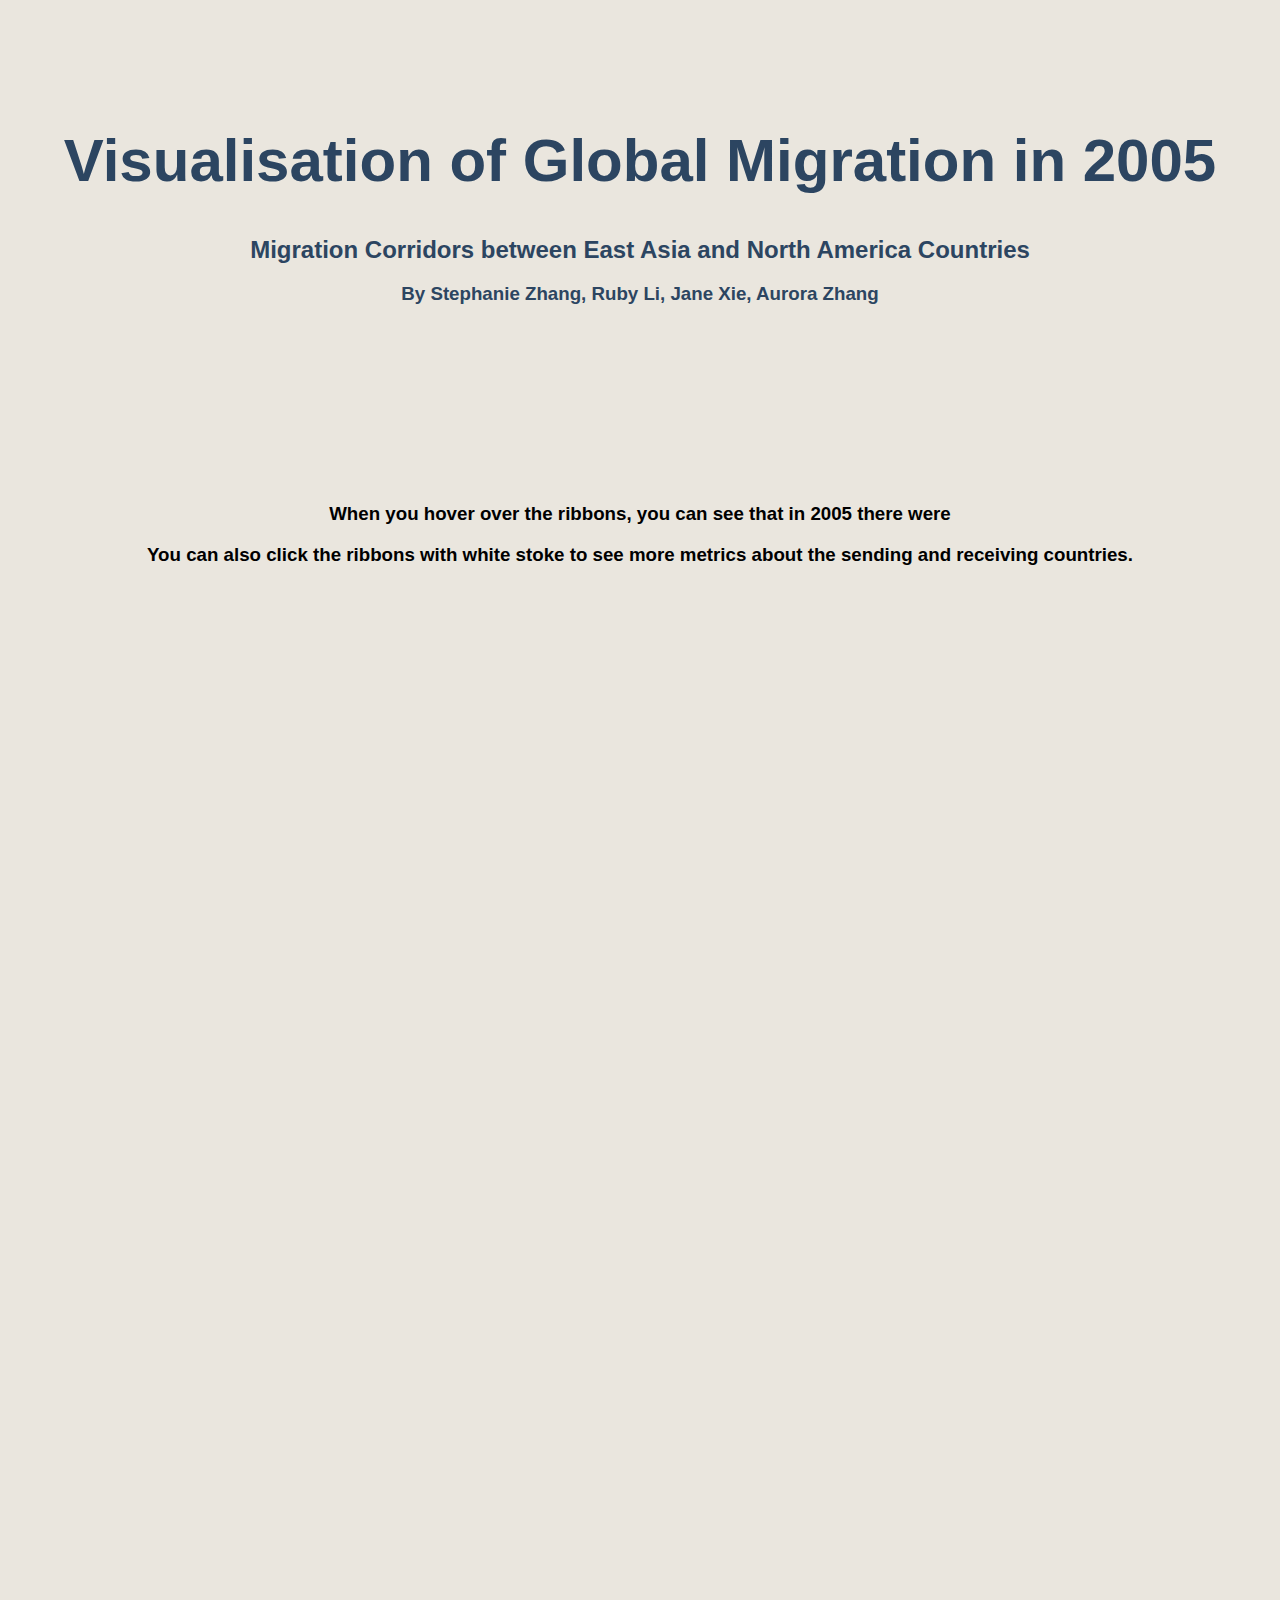
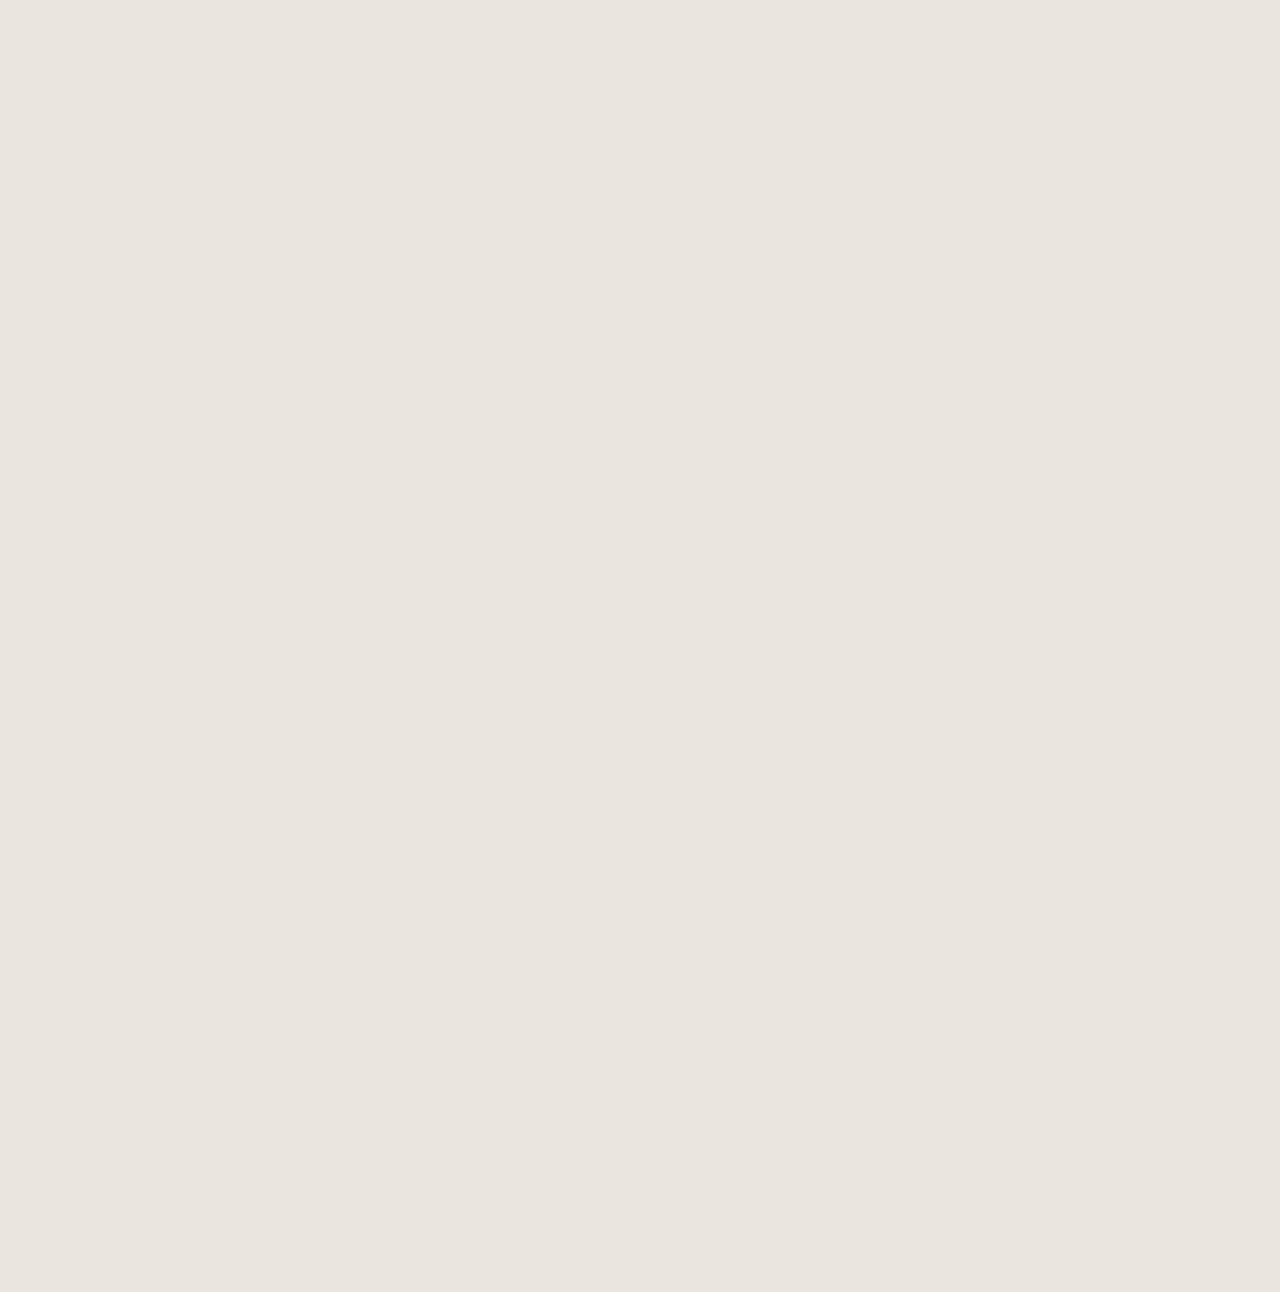
==== commit 5b30a35a: "add the bar charts" ====
--- a/index.html
+++ b/index.html
@@ -39,11 +39,23 @@
 
     </div>
 
-<!-- 
+    <!-- <div class = "column">
+        <div id="send-bar">
+            <h3 class = 'sub-title'>Sending Country:</h3>
+        </div>
+        <div id="receive-bar">
+            <h3 class = 'sub-title'>Receiving Country:</h3>
+        </div>
+    
+    </div> -->
+        
+
+
     <div id = 'bar-container'>
-        <svg id='bar' height = "300" width = '650'></svg>
-        <svg id='bar2' height = "300" width = '650'></svg>
-    </div> -->
+        <svg id='bar' height = "700" width = '650' overflow = "visible"></svg>
+        <svg id='bar2' height = "700" width = '650' overflow = "visible"></svg>
+    </div>
+
 
     <style> 
 
@@ -126,7 +138,7 @@
                                     "#8c956d", "#2cf52b", "#ff0087", "#e9d737"]
           
               const edges_ds = await d3.json("edges_final.json");
-              const nodes_ds = await d3.json("nodes_vfinal.json");
+              const nodes_ds = await d3.json("nodes_vfinal4.json");
 
               let links = edges_ds;
               let nodes = nodes_ds;
@@ -193,7 +205,7 @@
                    .attr("fill", d => colorScale( nodes[ d.index ].SubContinent ))
                    .attr("fill", function (d) {
                     if (nodes[d.index].Country == 'United States'){
-                       return ('#9292C2');
+                       return ('purple');
                     }
                     if (nodes[d.index].Country == 'North Korea'){
                        return (" #0D6D76");
@@ -206,7 +218,7 @@
                     }
 
                     if (nodes[d.index].Country == 'Japan'){
-                                return "purple"
+                                return "#9292C2"
                     }
 
                     if (nodes[d.index].Country == 'Mongolia'){
@@ -242,7 +254,10 @@
                         .style("stroke", 'none')
                         .attr("fill", function (d) {
                             if (nodes[d.target.index].Country == 'United States'){
-                                return "#9292C2"
+                                return "purple"
+                            }
+                            if (nodes[d.source.index].Country == 'United States'){
+                                return "#AC72DA"
                             }
                             if (nodes[d.source.index].Country == 'Canada'){
                                 return "#EE1460"
@@ -255,8 +270,12 @@
                                 return "orange";
                             }
 
+                            if (nodes[d.target.index].Country == 'China'   ){
+                                return "#FC7201";
+                            }
+
                             if (nodes[d.source.index].Country == 'Japan'   ){
-                                return "purple";
+                                return "#9292C2";
                             }
 
                             if (nodes[d.source.index].Country == 'Mongolia'){
@@ -367,18 +386,6 @@
                         }
                     });
 
-
-        // const country_names = ['China','Japan','South Korea','North Korea','Taiwan','Mongolia',"United States",'Canada']
-
-// ribbons.on("mouseout", restoreHighlights).on("mouseover", function (event,d){       
-//         for (i in country_names) {
-//              //for (j in country_names) {
-//                            if (nodes[d.source.index].Country == "China"){
-//                             //addcolor(d.source.index,d.target.index)
-//                             console.log(d.source.index,d.target.index);
-                        
-//                     }}});
-        
 
 
 
@@ -470,261 +477,324 @@
                    .text(d => nodes[d.index].Country)
                    .attr('text-anchor', d => d.anchor)
                    .attr('class','chord-label');
-            }
-            drawChord();
-        </script>
-
-        <!-- Second Visualization: Spider Diagram -->
-       <!---<h1>Spider Diagram</h1> -->
-        <p id = 'spider-chart'>
-        <div class = "column">
-            <div id="send-bar">
-                <h3 class = 'sub-title'>Sending Country:</h3>
-            </div>
-            <div id="receive-bar">
-                <h3 class = 'sub-title'>Receiving Country:</h3>
-            </div>
-        
-        </div>
-            
-
-            
-            <script>
-            
-            const features = ["Healthcare Access and Quality Index","Annual CO2 Emission","Civil Liberty"];
-            const units = [' ','Tonnes Per Capita',' ']
-            const country_names = ['China','Japan','South Korea','North Korea','Taiwan','Mongolia',"United States",'Canada']
-            const country_colors = ['#EE1460','orange','purple','#033148','#0D6D76','#C88477','#E6484B','#9292C2']
-
-
-            let spider_colorScale = d3.scaleOrdinal()
-                                .domain([country_names])
-                                .range(country_colors);
-
-
-            
-            country_data = {
-            'China': {'Healthcare Access and Quality Index': 6.2, 'Annual CO2 Emission': 0.7257151269449413, 'Civil Liberty': 4},
-            'Japan': {'Healthcare Access and Quality Index': 9.02, 'Annual CO2 Emission': 3.918873009761511, 'Civil Liberty': 8},
-            'South Korea': {'Healthcare Access and Quality Index': 8.3, 'Annual CO2 Emission': 4.033474509093379, 'Civil Liberty': 8},
-            'North Korea': {'Healthcare Access and Quality Index': 4.78, 'Annual CO2 Emission': 0.0, 'Civil Liberty': 3}, 
-            'Taiwan': {'Healthcare Access and Quality Index': 7.8, 'Annual CO2 Emission': 4.87011075125133, 'Civil Liberty': 9}, 
-            'Mongolia': {'Healthcare Access and Quality Index': 4.72, 'Annual CO2 Emission': 0.1468756369895592, 'Civil Liberty': 8}, 
-            'United States': {'Healthcare Access and Quality Index': 8.73, 'Annual CO2 Emission': 10.0, 'Civil Liberty': 9},
-            'Canada': {'Healthcare Access and Quality Index': 9.12, 'Annual CO2 Emission': 8.362568794872375, 'Civil Liberty': 9} }
-            console.log("country_data",country_data)
-            
-            allKeys = Object.keys(country_data);
-            console.log("allkeys", allKeys);
-            allValues = Object.values(country_data);
-            console.log("allvalues", allValues);
-                            
-            const svg = d3.select("svg#spider");
-            const spider_width = svg.attr("width");
-            const spider_height = svg.attr("height");
-            
-            let spiderChart = svg.append("g").attr("id","diagrams");
-            let annotations = svg.append("g").attr("id","annotations");
-            
-            let radialScale = d3.scaleLinear()
-                .domain([0,10])
-                .range([0,200]);
-            let ticks = [2,4,6,8,10];
-            
-            ticks.forEach(t =>
-                annotations.append("circle")
-                .attr("cx", 250)
-                .attr("cy", 320)
-                .attr("fill", "none")
-                .attr("stroke", "lightgray")
-                .attr("r", radialScale(t))
-            );
-            
-            function angleToCoordinate(angle, value){
-                let x = Math.cos(angle) * radialScale(value);
-                let y = Math.sin(angle) * radialScale(value);
-                return {"x": 250 + x, "y": 320 - y};
+
+                   allKeys2 = Object.values(nodes);
+            country_data2 = {}
+              allKeys2.forEach( (d) =>{
+               console.log('forEach d',d);
+               country_data2[d.Country] = d;
+
+            });
+            // const features_label = (country_data2['Africa'].slice(4,12);
+            //const features_label = Object.keys(nodes[0]).slice(4,12);
+            const features_label = Object.keys(country_data2['Africa']).slice(4,12);
+            const features_true = Object.keys(country_data2['Africa']).slice(12,20);
+            console.log('feature_true',features_true);
+            console.log('feature_label',features_label);
+        
+
+    
+        
+
+    //     <!-- Second Visualization: Spider Diagram -->
+    //    <!---<h1>Spider Diagram</h1> -->
+    
+
+        
+    
+    const features = ["Healthcare Access and Quality Index","Annual CO2 Emission","Civil Liberty"];
+    const units = [' ','Tonnes Per Capita',' ',' ','Years',' ','US Dollar($)',' ']
+    const country_names = ['China','Japan','South Korea','North Korea','Mongolia',"United States",'Canada']
+    const country_colors = ['#EE1460','orange','#9292C2','#033148','#0D6D76','#E6484B','purple']
+
+
+    let spider_colorScale = d3.scaleOrdinal()
+                        .domain([country_names])
+                        .range(country_colors);
+
+
+    
+    country_data = {
+    'China': {'Healthcare Access and Quality Index': 6.2, 'Annual CO2 Emission': 0.7257151269449413, 'Civil Liberty': 4},
+    'Japan': {'Healthcare Access and Quality Index': 9.02, 'Annual CO2 Emission': 3.918873009761511, 'Civil Liberty': 8},
+    'South Korea': {'Healthcare Access and Quality Index': 8.3, 'Annual CO2 Emission': 4.033474509093379, 'Civil Liberty': 8},
+    'North Korea': {'Healthcare Access and Quality Index': 4.78, 'Annual CO2 Emission': 0.0, 'Civil Liberty': 3}, 
+
+    'Mongolia': {'Healthcare Access and Quality Index': 4.72, 'Annual CO2 Emission': 0.1468756369895592, 'Civil Liberty': 8}, 
+    'United States': {'Healthcare Access and Quality Index': 8.73, 'Annual CO2 Emission': 10.0, 'Civil Liberty': 9},
+    'Canada': {'Healthcare Access and Quality Index': 9.12, 'Annual CO2 Emission': 8.362568794872375, 'Civil Liberty': 9} }
+    console.log("country_data",country_data)
+    
+    allKeys = Object.keys(country_data);
+    console.log("allkeys", allKeys);
+    allValues = Object.values(country_data);
+    console.log("allvalues", allValues);
+                    
+    const svg = d3.select("svg#spider");
+    const spider_width = svg.attr("width");
+    const spider_height = svg.attr("height");
+    
+    let spiderChart = svg.append("g").attr("id","diagrams");
+    let annotations = svg.append("g").attr("id","annotations");
+    
+    let radialScale = d3.scaleLinear()
+        .domain([0,10])
+        .range([0,200]);
+    let ticks = [2,4,6,8,10];
+    
+    ticks.forEach(t =>
+        annotations.append("circle")
+        .attr("cx", 250)
+        .attr("cy", 450)
+        .attr("fill", "none")
+        .attr("stroke", "lightgray")
+        .attr("r", radialScale(t))
+    );
+    
+    function angleToCoordinate(angle, value){
+        let x = Math.cos(angle) * radialScale(value);
+        let y = Math.sin(angle) * radialScale(value);
+        return {"x": 250 + x, "y": 450 - y};
+    }
+    
+    for (var i = 0; i < features.length; i++) {
+        console.log(i);
+        let ft_name = features[i];
+        let angle = (Math.PI / 2) + (2 * Math.PI * i / features.length);
+        let line_coordinate = angleToCoordinate(angle, 10);
+        let label_coordinate = angleToCoordinate(angle, 11.6);
+        console.log(line_coordinate);
+
+
+        let transform = ''  
+        let midpoint = (angle) / 2;
+        let rotation = ( midpoint ) * ( 180 / Math.PI ) ;
+        transform = transform + ` rotate(${rotation})`;
+        transform = transform + ` translate(${300}, 0)`;
+
+        
+
+
+    //     chords.groups.forEach(d =>{
+    //       let transform = '';
+    //       // find midpoint, convert to degrees
+    //       let midpoint = (d.startAngle + d.endAngle) / 2;
+    //       let rotation = ( midpoint ) * ( 180 / Math.PI ) - 90;
+    //       //2PI*unit radius = 360, PI*unit = 180
+    //       transform = transform + ` rotate(${rotation})`;
+    //       transform = transform + ` translate(${radius+25}, 0)`;
+    //       d.anchor = 'middle'
+    //       //if (rotation > 90) {
+    //           transform = transform + ' rotate(90)';
+    //           // Notice text anchor issue that also first
+    //           d.anchor = "middle";
+    //      // }
+    //       d.trans = transform;
+    //   });
+    
+        //draw axis line
+        annotations.append("line")
+        .attr("x1", 250)
+        .attr("y1", 450)
+        .attr("x2", line_coordinate.x)
+        .attr("y2", line_coordinate.y)
+        .attr("stroke","lightgray");
+    
+        //draw axis label
+        annotations.append("text")
+        .attr("x", label_coordinate.x)
+        .attr("y", line_coordinate.y)
+        .attr("transform", transform.ft_name)
+        .text(ft_name)
+        
+        .attr("fill","gray");
+
+    }
+
+    
+
+
+
+    
+    allKeys2.forEach( d => {
+    
+    d3.select("div#send-bar")
+        .append("button")
+        .text(d)
+        .style ("display" , "inline-block")
+        .style("margin","4")
+        .style ("background-color",spider_colorScale(d))
+        .attr("class", "button")
+        .on('click', function(){
+        updateSend(d); 
+    
+        }) 
+    
+    
+        d3.select("div#receive-bar")
+        .append("button")
+        .text(d)
+        .style("margin","4")
+        .style ("background-color",spider_colorScale(d))
+        .attr("class", "button")
+        .on('click', function(){
+        updateReceive(d);
+    
+        })
+    
+    
+    });
+    
+    tri_send = spiderChart.append("path")
+                        .attr("stroke-width", 3)
+                        .attr("stroke-opacity", 1)
+                        .attr("opacity", 0.7);
+    
+    tri_receive = spiderChart.append("path")
+                        .attr("stroke-width", 3)
+                        .attr("stroke-opacity", 1)
+                        .attr("opacity", 0.7);
+    
+
+    console.log("spider_colorScale", spider_colorScale);   
+    
+
+//Bar Plot canvas
+const svgBar = d3.select("svg#bar")
+
+let diagrams =  svgBar.append('g').attr('id','bar_diagrams');
+
+const bar_width = 600;
+const bar_height = 200;
+console.log(bar_width);
+
+var x = d3.scaleLinear().domain([0,10]).range([0,bar_width]);
+
+var y = d3.scaleBand()
+            .range([ 0, 500 ])
+            .domain(features_label)
+            .padding(.5);
+
+const svgBar2 = d3.select("svg#bar2")
+let diagrams2 =  svgBar2.append('g').attr('id','bar_diagrams2');
+
+const bar2_width = 600;
+const bar2_height = 200;
+
+
+        //add here, default bars before clicking
+        for (var i=0; i<features_label.length;i++){
+            let ft_name = features_label[i];
+            let unit = units[i]
+            console.log('text y',ft_name,y(ft_name));
+            diagrams.append('rect')
+                .attr('id','default_bar')
+                .attr('x',50)
+                .attr('y',y(ft_name))
+                .attr('width',600)
+                .attr('height',y.bandwidth())
+                .attr('fill','rgb(187, 187, 187)')
+                .attr('rx','5')
+
+
+            diagrams2.append('rect')
+                  .attr('id','default_bar')
+                  .attr('x',50)
+                  .attr('y',y(ft_name))
+                  .attr('width',600)
+                  .attr('height',y.bandwidth())
+                  .attr('fill','rgb(187, 187, 187)')
+                  .attr('rx','5')
+
+            if (features_label[i] == 'Annaul CO2 Emission' || 'Average Life Expectancy'  || 'GDP per capita') {
+                diagrams.append('text')
+                     .attr('id','bar_label')
+                     .text(features_label[i]+' ( '+unit+' )')
+                     .attr('x',670)
+                     .attr('y',y(ft_name)-10)
+                     .attr('fill','black')
+                     .attr("text-anchor", "middle")
+                     .attr("font-family", "sans-serif")
+                     .attr("font-size", "23px")
+
+            }else{
+                diagrams.append('text')
+                     .attr('id','bar_label')
+                     .text(features_label[i])
+                     .attr('x',670)
+                     .attr('y',y(ft_name)-10)
+                     .attr('fill','black')
+                     .attr("text-anchor", "middle")
+                     .attr("font-family", "sans-serif")
+                     .attr("font-size", "23px")
             }
             
-            for (var i = 0; i < features.length; i++) {
-                console.log(i);
-                let ft_name = features[i];
-                let angle = (Math.PI / 2) + (2 * Math.PI * i / features.length);
-                let line_coordinate = angleToCoordinate(angle, 10);
-                let label_coordinate = angleToCoordinate(angle, 11.6);
-                console.log(line_coordinate);
-
-
-                let transform = ''  
-                let midpoint = (angle) / 2;
-                let rotation = ( midpoint ) * ( 180 / Math.PI ) ;
-                transform = transform + ` rotate(${rotation})`;
-                transform = transform + ` translate(${300}, 0)`;
-
-                
-
-
-            //     chords.groups.forEach(d =>{
-            //       let transform = '';
-            //       // find midpoint, convert to degrees
-            //       let midpoint = (d.startAngle + d.endAngle) / 2;
-            //       let rotation = ( midpoint ) * ( 180 / Math.PI ) - 90;
-            //       //2PI*unit radius = 360, PI*unit = 180
-            //       transform = transform + ` rotate(${rotation})`;
-            //       transform = transform + ` translate(${radius+25}, 0)`;
-            //       d.anchor = 'middle'
-            //       //if (rotation > 90) {
-            //           transform = transform + ' rotate(90)';
-            //           // Notice text anchor issue that also first
-            //           d.anchor = "middle";
-            //      // }
-            //       d.trans = transform;
-            //   });
-            
-                //draw axis line
-                annotations.append("line")
-                .attr("x1", 250)
-                .attr("y1", 320)
-                .attr("x2", line_coordinate.x)
-                .attr("y2", line_coordinate.y)
-                .attr("stroke","lightgray");
-            
-                //draw axis label
-                annotations.append("text")
-                .attr("x", label_coordinate.x)
-                .attr("y", line_coordinate.y)
-                .attr("transform", transform.ft_name)
-                .text(ft_name)
-                
-                .attr("fill","gray");
-
-            }
-
-
-
-            
-            allKeys.forEach( d => {
-            
-            d3.select("div#send-bar")
-              .append("button")
-              .text(d)
-              .style ("display" , "inline-block")
-              .style("margin","4")
-              .style ("background-color",spider_colorScale(d))
-              .attr("class", "button")
-              .on('click', function(){
-                updateSend(d); 
-            
-              }) 
-            
-            
-              d3.select("div#receive-bar")
-              .append("button")
-              .text(d)
-              .style("margin","4")
-              .style ("background-color",spider_colorScale(d))
-              .attr("class", "button")
-              .on('click', function(){
-                updateReceive(d);
-            
-              })
-            
-            
-            });
-            
-            tri_send = spiderChart.append("path")
-                             .attr("stroke-width", 3)
-                             .attr("stroke-opacity", 1)
-                             .attr("opacity", 0.7);
-            
-            tri_receive = spiderChart.append("path")
-                             .attr("stroke-width", 3)
-                             .attr("stroke-opacity", 1)
-                             .attr("opacity", 0.7);
-            
-
-            console.log("spider_colorScale", spider_colorScale);   
-            
-
-        //Bar Plot canvas
-        const svgBar = d3.select("svg#bar")
-
-        let diagrams =  svgBar.append('g').attr('id','bar_diagrams');
-
-        const bar_width = 600;
-        const bar_height = 200;
-        console.log(bar_width);
-
-        var x = d3.scaleLinear().domain([0,10]).range([0,bar_width]);
-
-        var y = d3.scaleBand()
-                  .range([ 0, 200 ])
-                  .domain(features)
-                  .padding(.3);
-
-        const svgBar2 = d3.select("svg#bar2")
-        let diagrams2 =  svgBar2.append('g').attr('id','bar_diagrams2');
-
-        const bar2_width = 600;
-        const bar2_height = 200;
-
-            
-            
-        function updateSend (countryKey) {
-        const data = country_data[countryKey];
-        
+        }
+
+
+
+function updateSend (countryKey) {
+        const data = country_data2[countryKey];
+
+
         console.log("data",data)
-            
-        
+
+
         let line = d3.line()
             .x(d => d.x)
             .y(d => d.y);
-        
-        
+
+
         function getPathCoordinates(data_point){
         let coordinates = [];
             for (var i = 0; i < features.length; i++){
                 let ft_name = features[i];
-            
+
                 let angle = (Math.PI /2) + (2 * Math.PI * i / features.length);
                 coordinates.push(angleToCoordinate(angle, data_point[ft_name]));
             }
             return coordinates;
         }
-        
+
             let d = data;
             console.log("d",d);
-            
-            
+
+
             let coordinates = getPathCoordinates(d);
             console.log("coordinates", coordinates);
-            
+
             //draw the path element
-            tri_send.datum(coordinates)  
+            tri_send.datum(coordinates)
                 .transition()
-                .attr("d", line) 
+                .attr("d", line)
                 .attr("stroke", spider_colorScale(countryKey))
-                .attr("fill", spider_colorScale(countryKey))  
-                            
-        
-
-        for (var i=0; i<features.length;i++){
-            let ft_name = features[i];
+                .attr("fill", spider_colorScale(countryKey))
+
+
+
+        for (var i=0; i<features_true.length;i++){
+            let ft_name = features_label[i];
+            let ft_true = features_true[i];
             let unit = units[i]
-            console.log(ft_name)
-            console.log(d[ft_name])
+
+
+            console.log('ft_name',countryKey,ft_name)
+            console.log('ft_true',countryKey,ft_true)
+            console.log('true value',countryKey,d[ft_true])
+            console.log('text y',y)
+            // console.log('ft_true',d[ft_true])
             diagrams.append('rect')
                 .attr('id','default_bar')
-                .attr('x',0)
+                .attr('x',50)
                 .attr('y',y(ft_name))
-                .attr('width',550)
+                .attr('width',600)
                 .attr('height',y.bandwidth())
                 .attr('fill','rgb(187, 187, 187)')
                 .attr('rx','5')
 
 
             diagrams.append('rect')
-                .attr('x',550-x(d[ft_name]))
+                .attr('x',650-x(d[ft_name]))
                 .attr('y',y(ft_name))
                 .attr('width',x(d[ft_name]))
                 .attr('height',y.bandwidth())
@@ -732,22 +802,22 @@
                 .attr('rx','5')
             if ((ft_name) == 'Annual CO2 Emission'){
             diagrams.append('text')
-                    .text(d[ft_name].toFixed(2) + ' ' +unit)
-                    .attr('x',470)
+                    .text(d[features_true[i]].toFixed(2))
+                    .attr('x',630)
                     .attr('y',y(ft_name)+y.bandwidth()/2*1.4)
                     .attr('fill','white')
-                    .attr("text-anchor", "start")
+                    .attr("text-anchor", "end")
                     .attr("font-family", "sans-serif")
-                    .attr("font-size", "25px")
+                    .attr("font-size", "21px")
             }else{
             diagrams.append('text')
-                    .text(d[ft_name].toFixed(2) + ' ' +unit)
-                    .attr('x',680)
+                    .text(d[features_true[i]].toFixed(2))
+                    .attr('x',630)
                     .attr('y',y(ft_name)+y.bandwidth()/2*1.4)
                     .attr('fill','white')
-                    .attr("text-anchor", "start")
+                    .attr("text-anchor", "end")
                     .attr("font-family", "sans-serif")
-                    .attr("font-size", "25px")
+                    .attr("font-size", "21px")
             }
 
 
@@ -757,54 +827,58 @@
     }
 
 
-            
+
             function updateReceive (countryKey) {
-                const data = country_data[countryKey];
-            
+                const data = country_data2[countryKey];
+
                     console.log("data",data)
-        
+
             let line = d3.line()
                 .x(d => d.x)
                 .y(d => d.y);
-            
+
             function getPathCoordinates(data_point){
             let coordinates = [];
                 for (var i = 0; i < features.length; i++){
                     let ft_name = features[i];
-                
+
                     let angle = (Math.PI /2) + (2 * Math.PI * i / features.length);
                     coordinates.push(angleToCoordinate(angle, data_point[ft_name]));
                 }
                 return coordinates;
             }
-            
+
                 let d = data;
                 console.log("d",d);
-                
-                
+
+
                 let coordinates = getPathCoordinates(d);
                 console.log("coordinates", coordinates);
-                
-            
-            
+
+
+
                 //draw the path element
-                tri_receive.datum(coordinates)  
+                tri_receive.datum(coordinates)
                     .transition()
-                    .attr("d", line) 
+                    .attr("d", line)
                     .attr("stroke", spider_colorScale(countryKey))
-                    .attr("fill", spider_colorScale(countryKey))    
-                    
-                              //draw bar Plot
-               for (var i=0; i<features.length;i++){
-                 let ft_name = features[i];
+                    .attr("fill", spider_colorScale(countryKey))
+
+                //draw bar Plot
+               for (var i=0; i<features_label.length;i++){
+                 let ft_name = features_label[i];
+                 let ft_true = features_true[i];
+                 // let ft_value = features_true[i];
                  let unit = units[i]
                  console.log(ft_name)
                  console.log(d[ft_name])
+                 console.log('true values',i,countryKey,ft_true,d[ft_true]);
+
                  diagrams2.append('rect')
                        .attr('id','default_bar')
                        .attr('x',0)
                        .attr('y',y(ft_name))
-                       .attr('width',750)
+                       .attr('width',600)
                        .attr('height',y.bandwidth())
                        .attr('fill','rgb(187, 187, 187)')
                        .attr('rx','5')
@@ -818,18 +892,22 @@
                        .attr('fill',spider_colorScale(countryKey))
                        .attr('rx','5')
                 diagrams2.append('text')
-                       .text(ft_name.toUpperCase()+' : ' + d[ft_name].toFixed(2) + ' ' +unit)
+                       .text(d[features_true[i]].toFixed(1))
                        .attr('x',5)
                        .attr('y',y(ft_name)+y.bandwidth()/2*1.4)
                        .attr('fill','white')
                        .attr("text-anchor", "start")
                        .attr("font-family", "sans-serif")
-                       .attr("font-size", "25px")
+                       .attr("font-size", "21px")
                }
-              
-            
-            }
-            </script>
-        </p>
-    </body>
-</html>]+
+
+            }    
+    
+
+}
+    drawChord();
+    </script>
+
+</body>
+</html>